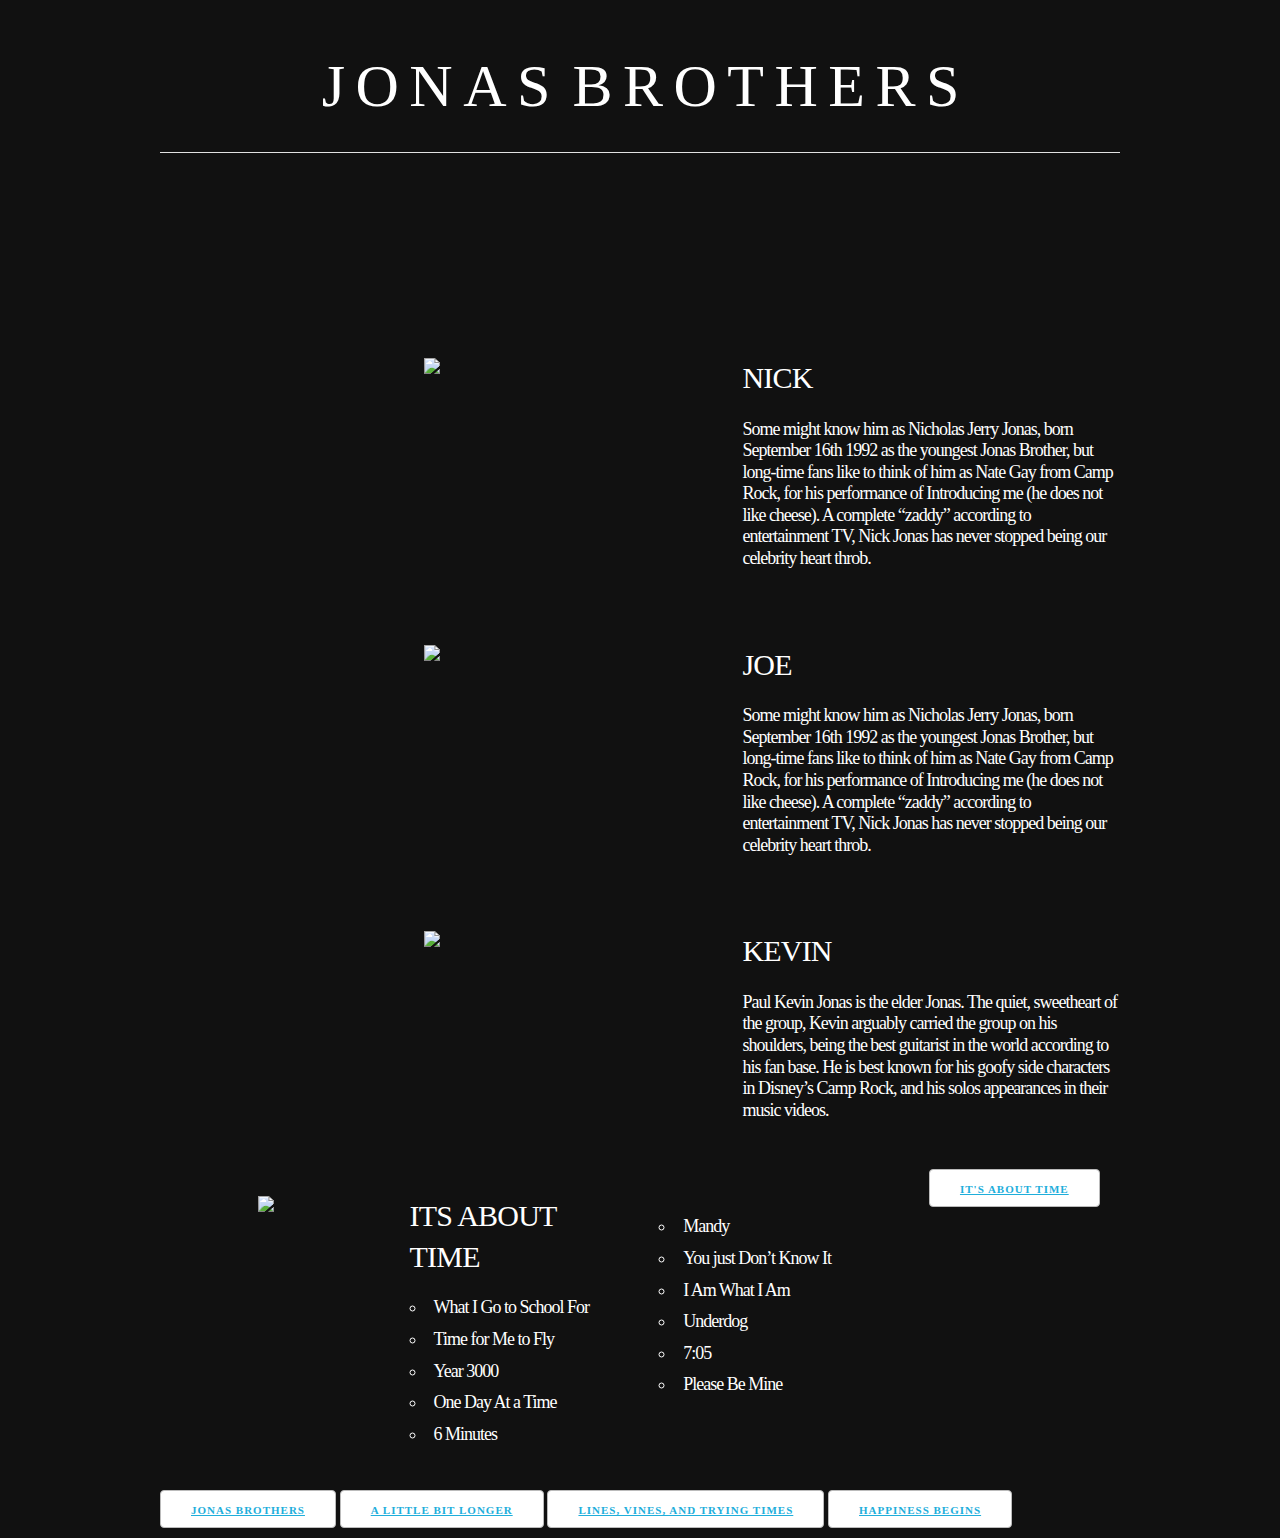
==== Taylor2.html @ 1bd1e646 "t" ====
<!DOCTYPE html>
<html lang="language-en">
<head>
    <meta charset="UTF-8">
        <title>Taylor Claflin</title>
        <link href="normalize.css" type="text/css" rel="stylesheet">
        <link href="skeleton.css" type="text/css" rel="stylesheet">
        <link href="stylesheet2.css" type="text/css" rel="stylesheet">
        <link rel="stylesheet" href="https://use.typekit.net/rsw1knb.css">
    
</head>
<style>
    
    </style>

<body> 
        <div class="container">
            <div class="rows">        
        <h1> 
            <div class="waviy">
                <span style="--i:1">J</span>
                <span style="--i:2">O</span>
                <span style="--i:3">N</span>
                <span style="--i:4">A</span>
                <span style="--i:5">S</span>
                <span style="--i:6"> </span>
                <span style="--i:7">B</span>
                <span style="--i:8">R</span>
                <span style="--i:9">O</span>
                <span style="--i:10">T</span>
                <span style="--i:11">H</span>
                <span style="--i:12">E</span>
                <span style="--i:12">R</span>
                <span style="--i:14">S</span>
               </div>
               <hr>
               <br><br>

              
<article>
               <div class="row">
          <div class="seven columns">
                    <img class="u-full-width" src="images/Introducing-me.gif"/>
                </div>
                <div class="five columns">
                    
                        <h4>NICK</h4>
                        <p>Some might know him as Nicholas Jerry Jonas, born September 16th 1992
                            as the youngest Jonas Brother, but long-time fans like to think of him as Nate Gay from Camp Rock, for his performance of 
                            Introducing me (he does not like cheese). A complete “zaddy” according to entertainment TV, Nick Jonas has never stopped
                            being our celebrity heart throb.</p>                    
                </div>
        </div>
</article>

<article id="two">
    <div class="row">
<div class="seven columns">
         <img class="u-full-width" src="images/SIngle-Ladies.gif"/>
     </div>
     <div class="five columns">
         
             <h4>JOE</h4>
             <p>Some might know him as Nicholas Jerry Jonas, born September 16th 1992
                 as the youngest Jonas Brother, but long-time fans like to think of him as Nate Gay from Camp Rock, for his performance of 
                 Introducing me (he does not like cheese). A complete “zaddy” according to entertainment TV, Nick Jonas has never stopped
                 being our celebrity heart throb.</p>                    
     </div>
</div>
</article>

<article id="two">
    <div class="row">
<div class="seven columns">
         <img class="u-full-width" src="images/Paranoid.gif"/>
     </div>
     <div class="five columns">
         
             <h4>KEVIN</h4>
             <p>Paul Kevin Jonas is the elder Jonas. The quiet, sweetheart of the group, Kevin arguably carried the group on his shoulders, being the best guitarist in the world according to his fan base. He is best known for his goofy side characters in Disney’s Camp Rock, and his solos appearances in their music videos.</p>                    
     </div>
</div>
</article>

<article">
    <div class="row">
<div class="three columns">
         <img class="u-full-width" src="images/Album Covers-10.png"/>
     </div>
     <div class="three columns">
         
             <h4>ITS ABOUT TIME</h4>
           <ul>
                <li>What I Go to School For </li>
                <li>Time for Me to Fly</li>
                <li>Year 3000</li>
                <li>One Day At a Time</li>
                <li>6 Minutes</li> </ol>
           </ul>
             </div>
            
            <div class ="three columns">
                <h4>  </h4>
            <ul>
                <li>Mandy</li>
                <li>You just Don’t Know It</li>
                <li>I Am What I Am</li>
                <li>Underdog</li>
                <li>7:05</li>
                <li>Please Be Mine</li>  
            </ul>                 
     </div>
     <div class="three columns">    

            <button class="button-sumbit"> <a href="https://open.spotify.com/album/3tnBL4yVKSTaUtjeypEwCe?si=6rwbmS0BReOt3xxQM5sR6A">IT'S ABOUT TIME</a></button>                 
</div>
</div>

</div>
</article>

<footer>
    <div class="row">
        
    <button class="button-sumbit"> <a href="https://open.spotify.com/album/4myOCm6FzD9TMdK7Q0Nzx0?si=NFWrlxBmTKCaUQRG7XCTmw">JONAS BROTHERS</a></button>
    <button class="button-sumbit"> <a href="https://open.spotify.com/album/4jcRw4qVurxoZcfIYPKDpz?si=8iBKVml-QLuO2JmKtrXwsQ">A LITTLE BIT LONGER</a></button>
    <button class="button-sumbit"> <a href="https://open.spotify.com/album/32m8Yjd3jjG3Dbf7YKTfLn?si=tbUdkhJGRmusXgxDEBuc5w">LINES, VINES, AND TRYING TIMES</a></button>
    <button class="button-sumbit"> <a href="https://open.spotify.com/album/1Uf67JAtkVWfdydzFFqNF2?si=ktKcXiI3RreAzj_uJLeCvQ">HAPPINESS BEGINS</a></button>
    </div>
    </div>
</footer>
  </body>
---- skeleton.css ----
/*
* Skeleton V2.0.4
* Copyright 2014, Dave Gamache
* www.getskeleton.com
* Free to use under the MIT license.
* http://www.opensource.org/licenses/mit-license.php
* 12/29/2014
*/


/* Table of contents
––––––––––––––––––––––––––––––––––––––––––––––––––
- Grid
- Base Styles
- Typography
- Links
- Buttons
- Forms
- Lists
- Code
- Tables
- Spacing
- Utilities
- Clearing
- Media Queries
*/


/* Grid
–––––––––––––––––––––––––––––––––––––––––––––––––– */
.container {
  position: relative;
  width: 100%;
  max-width: 960px;
  margin: 0 auto;
  padding: 0 20px;
  box-sizing: border-box; }
.column,
.columns {
  width: 100%;
  float: left;
  box-sizing: border-box; }

/* For devices larger than 400px */
@media (min-width: 400px) {
  .container {
    width: 85%;
    padding: 0; }
}

/* For devices larger than 550px */
@media (min-width: 550px) {
  .container {
    width: 80%; }
  .column,
  .columns {
    margin-left: 4%; }
  .column:first-child,
  .columns:first-child {
    margin-left: 0; }

  .one.column,
  .one.columns                    { width: 4.66666666667%; }
  .two.columns                    { width: 13.3333333333%; }
  .three.columns                  { width: 22%;            }
  .four.columns                   { width: 30.6666666667%; }
  .five.columns                   { width: 39.3333333333%; }
  .six.columns                    { width: 48%;            }
  .seven.columns                  { width: 56.6666666667%; }
  .eight.columns                  { width: 65.3333333333%; }
  .nine.columns                   { width: 74.0%;          }
  .ten.columns                    { width: 82.6666666667%; }
  .eleven.columns                 { width: 91.3333333333%; }
  .twelve.columns                 { width: 100%; margin-left: 0; }

  .one-third.column               { width: 30.6666666667%; }
  .two-thirds.column              { width: 65.3333333333%; }

  .one-half.column                { width: 48%; }

  /* Offsets */
  .offset-by-one.column,
  .offset-by-one.columns          { margin-left: 8.66666666667%; }
  .offset-by-two.column,
  .offset-by-two.columns          { margin-left: 17.3333333333%; }
  .offset-by-three.column,
  .offset-by-three.columns        { margin-left: 26%;            }
  .offset-by-four.column,
  .offset-by-four.columns         { margin-left: 34.6666666667%; }
  .offset-by-five.column,
  .offset-by-five.columns         { margin-left: 43.3333333333%; }
  .offset-by-six.column,
  .offset-by-six.columns          { margin-left: 52%;            }
  .offset-by-seven.column,
  .offset-by-seven.columns        { margin-left: 60.6666666667%; }
  .offset-by-eight.column,
  .offset-by-eight.columns        { margin-left: 69.3333333333%; }
  .offset-by-nine.column,
  .offset-by-nine.columns         { margin-left: 78.0%;          }
  .offset-by-ten.column,
  .offset-by-ten.columns          { margin-left: 86.6666666667%; }
  .offset-by-eleven.column,
  .offset-by-eleven.columns       { margin-left: 95.3333333333%; }

  .offset-by-one-third.column,
  .offset-by-one-third.columns    { margin-left: 34.6666666667%; }
  .offset-by-two-thirds.column,
  .offset-by-two-thirds.columns   { margin-left: 69.3333333333%; }

  .offset-by-one-half.column,
  .offset-by-one-half.columns     { margin-left: 52%; }

}


/* Base Styles
–––––––––––––––––––––––––––––––––––––––––––––––––– */
/* NOTE
html is set to 62.5% so that all the REM measurements throughout Skeleton
are based on 10px sizing. So basically 1.5rem = 15px :) */
html {
  font-size: 62.5%; }
body {
  font-size: 1.5em; /* currently ems cause chrome bug misinterpreting rems on body element */
  line-height: 1.6;
  font-weight: 400;
  font-family: 'Gill Sans', 'Gill Sans MT', Calibri, 'Trebuchet MS', sans-serif;
  color: #222; }


/* Typography
–––––––––––––––––––––––––––––––––––––––––––––––––– */
h1, h2, h3, h4, h5, h6 {
  margin-top: 0;
  margin-bottom: 2rem;
  font-weight: 300; }
h1 { font-size: 4.0rem; line-height: 1.2;  letter-spacing: -.1rem;}
h2 { font-size: 3.6rem; line-height: 1.25; letter-spacing: -.1rem; }
h3 { font-size: 3.0rem; line-height: 1.3;  letter-spacing: -.1rem; }
h4 { font-size: 2.4rem; line-height: 1.35; letter-spacing: -.08rem; }
h5 { font-size: 1.8rem; line-height: 1.5;  letter-spacing: -.05rem; }
h6 { font-size: 1.5rem; line-height: 1.6;  letter-spacing: 0; }

/* Larger than phablet */
@media (min-width: 550px) {
  h1 { font-size: 5.0rem; }
  h2 { font-size: 4.2rem; }
  h3 { font-size: 3.6rem; }
  h4 { font-size: 3.0rem; }
  h5 { font-size: 2.4rem; }
  h6 { font-size: 1.5rem; }
}

p {
  margin-top: 0; }


/* Links
–––––––––––––––––––––––––––––––––––––––––––––––––– */
a {
  color: #1EAEDB; }
a:hover {
  color: #0FA0CE; }


/* Buttons
–––––––––––––––––––––––––––––––––––––––––––––––––– */
.button,
button,
input[type="submit"],
input[type="reset"],
input[type="button"] {
  display: inline-block;
  height: 38px;
  padding: 0 30px;
  color: #555;
  text-align: center;
  font-size: 11px;
  font-weight: 600;
  line-height: 38px;
  letter-spacing: .1rem;
  text-transform: uppercase;
  text-decoration: none;
  white-space: nowrap;
  background-color: white;
  border-radius: 4px;
  border: 1px solid #bbb;
  cursor: pointer;
  box-sizing: border-box; }
.button:hover,
button:hover,
input[type="submit"]:hover,
input[type="reset"]:hover,
input[type="button"]:hover,
.button:focus,
button:focus,
input[type="submit"]:focus,
input[type="reset"]:focus,
input[type="button"]:focus {
  color: #333;
  border-color: #888;
  outline: 0; }
.button.button-primary,
button.button-primary,
input[type="submit"].button-primary,
input[type="reset"].button-primary,
input[type="button"].button-primary {
  color: white;
  background-color: black;
  border-color: black; }
.button.button-primary:hover,
button.button-primary:hover,
input[type="submit"].button-primary:hover,
input[type="reset"].button-primary:hover,
input[type="button"].button-primary:hover,
.button.button-primary:focus,
button.button-primary:focus,
input[type="submit"].button-primary:focus,
input[type="reset"].button-primary:focus,
input[type="button"].button-primary:focus {
  color: #FFF;
  background-color: #1EAEDB;
  border-color: #1EAEDB; }


/* Forms
–––––––––––––––––––––––––––––––––––––––––––––––––– */
input[type="email"],
input[type="number"],
input[type="search"],
input[type="text"],
input[type="tel"],
input[type="url"],
input[type="password"],
textarea,
select {
  height: 38px;
  padding: 6px 10px; /* The 6px vertically centers text on FF, ignored by Webkit */
  background-color: #fff;
  border: 1px solid #D1D1D1;
  border-radius: 4px;
  box-shadow: none;
  box-sizing: border-box; }
/* Removes awkward default styles on some inputs for iOS */
input[type="email"],
input[type="number"],
input[type="search"],
input[type="text"],
input[type="tel"],
input[type="url"],
input[type="password"],
textarea {
  -webkit-appearance: none;
     -moz-appearance: none;
          appearance: none; }
textarea {
  min-height: 65px;
  padding-top: 6px;
  padding-bottom: 6px; }
input[type="email"]:focus,
input[type="number"]:focus,
input[type="search"]:focus,
input[type="text"]:focus,
input[type="tel"]:focus,
input[type="url"]:focus,
input[type="password"]:focus,
textarea:focus,
select:focus {
  border: 1px solid #33C3F0;
  outline: 0; }
label,
legend {
  display: block;
  margin-bottom: .5rem;
  font-weight: 600; }
fieldset {
  padding: 0;
  border-width: 0; }
input[type="checkbox"],
input[type="radio"] {
  display: inline; }
label > .label-body {
  display: inline-block;
  margin-left: .5rem;
  font-weight: normal; }


/* Lists
–––––––––––––––––––––––––––––––––––––––––––––––––– */
ul {
  list-style: circle inside; }
ol {
  list-style: decimal inside; }
ol, ul {
  padding-left: 0;
  margin-top: 0; }
ul ul,
ul ol,
ol ol,
ol ul {
  margin: 1.5rem 0 1.5rem 3rem;
  font-size: 90%; }
li {
  margin-bottom: 1rem; }


/* Code
–––––––––––––––––––––––––––––––––––––––––––––––––– */
code {
  padding: .2rem .5rem;
  margin: 0 .2rem;
  font-size: 90%;
  white-space: nowrap;
  background: #F1F1F1;
  border: 1px solid #E1E1E1;
  border-radius: 4px; }
pre > code {
  display: block;
  padding: 1rem 1.5rem;
  white-space: pre; }


/* Tables
–––––––––––––––––––––––––––––––––––––––––––––––––– */
th,
td {
  padding: 12px 15px;
  text-align: left;
  border-bottom: 1px solid #E1E1E1; }
th:first-child,
td:first-child {
  padding-left: 0; }
th:last-child,
td:last-child {
  padding-right: 0; }


/* Spacing
–––––––––––––––––––––––––––––––––––––––––––––––––– */
button,
.button {
  margin-bottom: 1rem; }
input,
textarea,
select,
fieldset {
  margin-bottom: 1.5rem; }
pre,
blockquote,
dl,
figure,
table,
p,
ul,
ol,
form {
  margin-bottom: 2.5rem; }


/* Utilities
–––––––––––––––––––––––––––––––––––––––––––––––––– */
.u-full-width {
  width: 100%;
  box-sizing: border-box; }
.u-max-full-width {
  max-width: 100%;
  box-sizing: border-box; }
.u-pull-right {
  float: right; }
.u-pull-left {
  float: left; }


/* Misc
–––––––––––––––––––––––––––––––––––––––––––––––––– */
hr {
  margin-top: 3rem;
  margin-bottom: 3.5rem;
  border-width: 0;
  border-top: 1px solid #E1E1E1; }


/* Clearing
–––––––––––––––––––––––––––––––––––––––––––––––––– */

/* Self Clearing Goodness */
.container:after,
.row:after,
.u-cf {
  content: "";
  display: table;
  clear: both; }


/* Media Queries
–––––––––––––––––––––––––––––––––––––––––––––––––– */
/*
Note: The best way to structure the use of media queries is to create the queries
near the relevant code. For example, if you wanted to change the styles for buttons
on small devices, paste the mobile query code up in the buttons section and style it
there.
*/


/* Larger than mobile */
@media (min-width: 400px) {}

/* Larger than phablet (also point when grid becomes active) */
@media (min-width: 550px) {}

/* Larger than tablet */
@media (min-width: 750px) {}

/* Larger than desktop */
@media (min-width: 1000px) {}

/* Larger than Desktop HD */
@media (min-width: 1200px) {}
---- stylesheet2.css ----
body {
    background:#000;
    }

h1{
font-family: "miller-headline", serif;
font-weight: 300;
font-style: normal; 
color: white;
padding-top: 1em;
text-align: center;
}

img {
  padding-top: 50px;
  padding-bottom: 50px;
}

h4 {
  padding-top: 50px;
}

nav {
  position: fixed;
  top: 0; 
  width: 100%;
  height: 10em;
  background-color: transparent;
  z-index: 1;
}
* {
  padding: 0;
  margin: 0;
  box-sizing: border-box;
}

p {
  font-family: 'Times New Roman', Times, serif;
  font-size: 18px;
  text-align: left;
}

ul {
  font-family: 'Times New Roman', Times, serif;
  font-size: 18px;
  text-align: left;
}

.list {
  padding-top: 10em;
}

h4 {
  text-align: left; 
  
}

.two {
  padding-top: 20em;
}

.nick {
  padding-top: 20em;
}

body {
  background-color: #111;
  font-family: "miller-headline", serif;
  display: flex;
  justify-content: center;
  align-items: left;
  min-height: 100vh;
}
.waviy {
  position: relative;
}
.waviy span {
  position: relative;
  display: inline-block;
  font-size: 60px;
  color: #fff;
  text-transform: uppercase;
  animation: flip 3s infinite;
  animation-delay: calc(.2s * var(--i))
}
@keyframes flip {
  0%,80% {
    transform: rotateY(360deg) 
  }
}

.button-submit {
  justify-content: center;
}
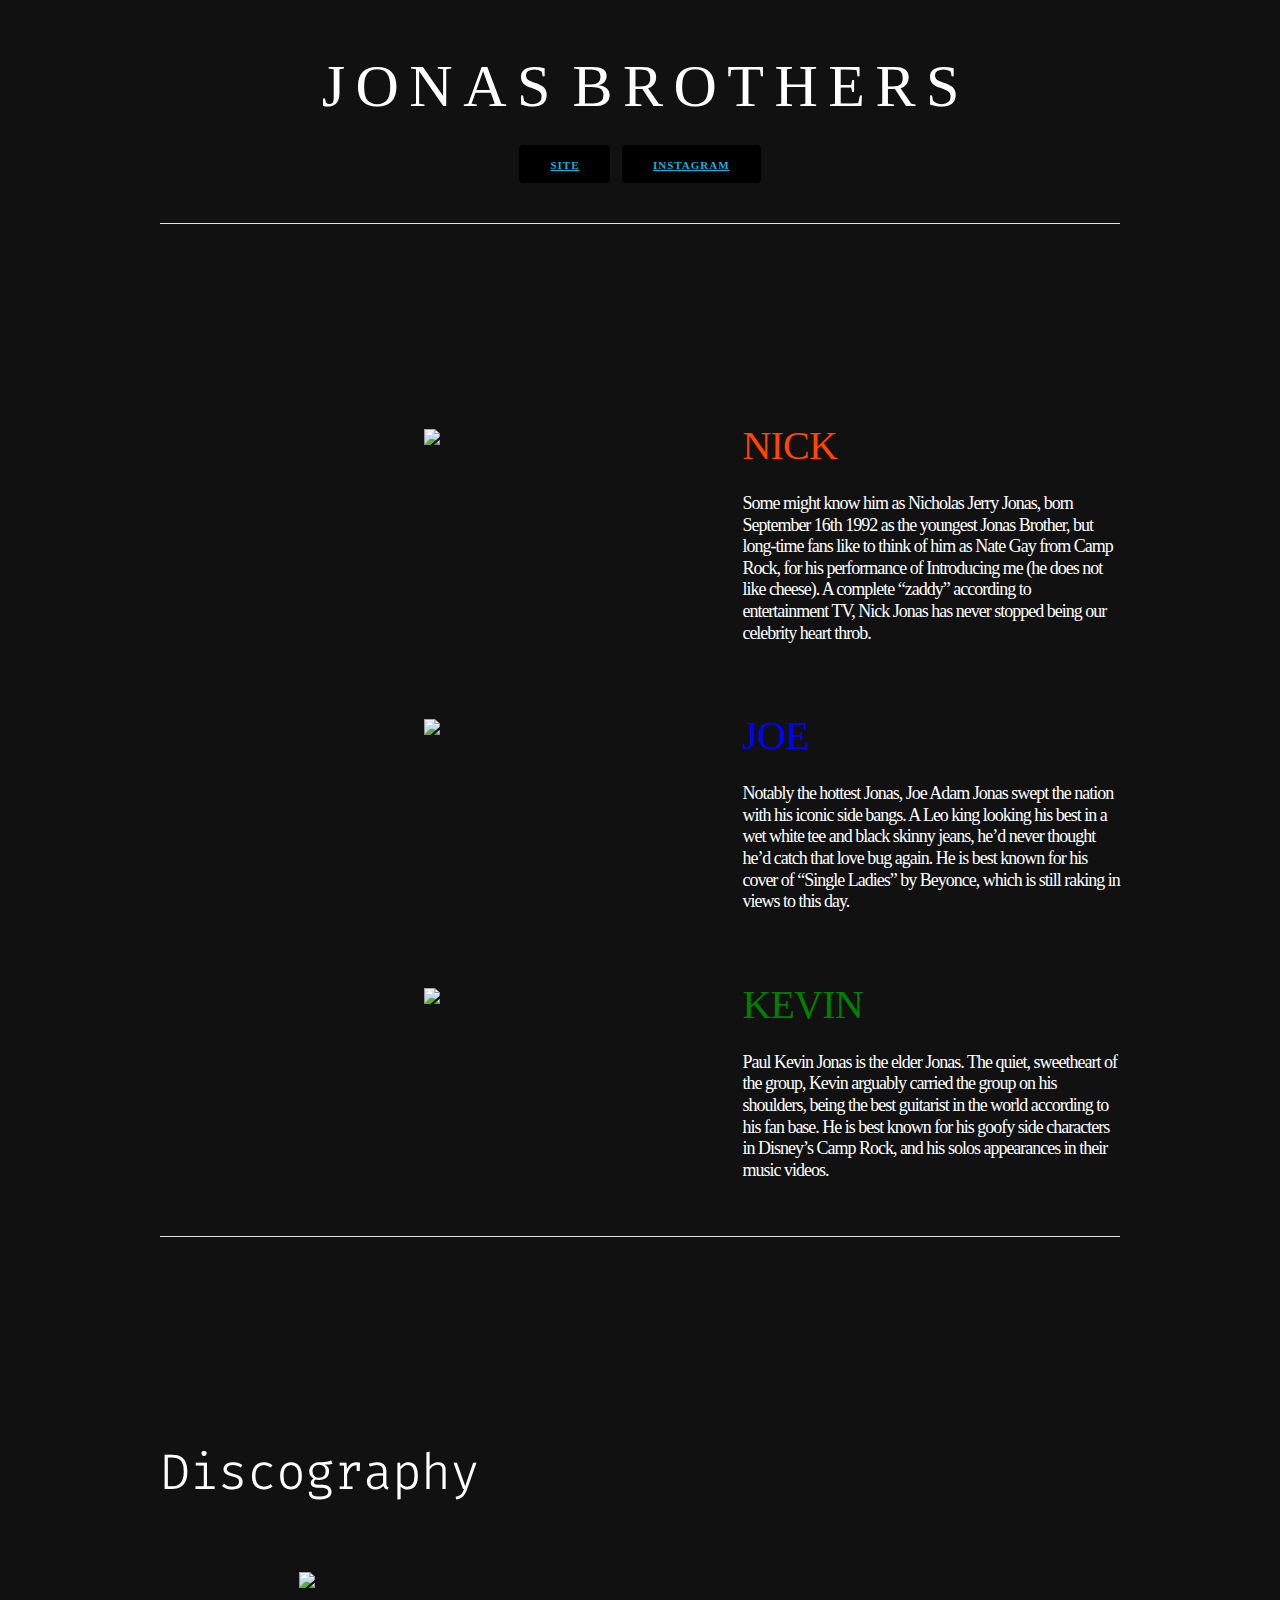
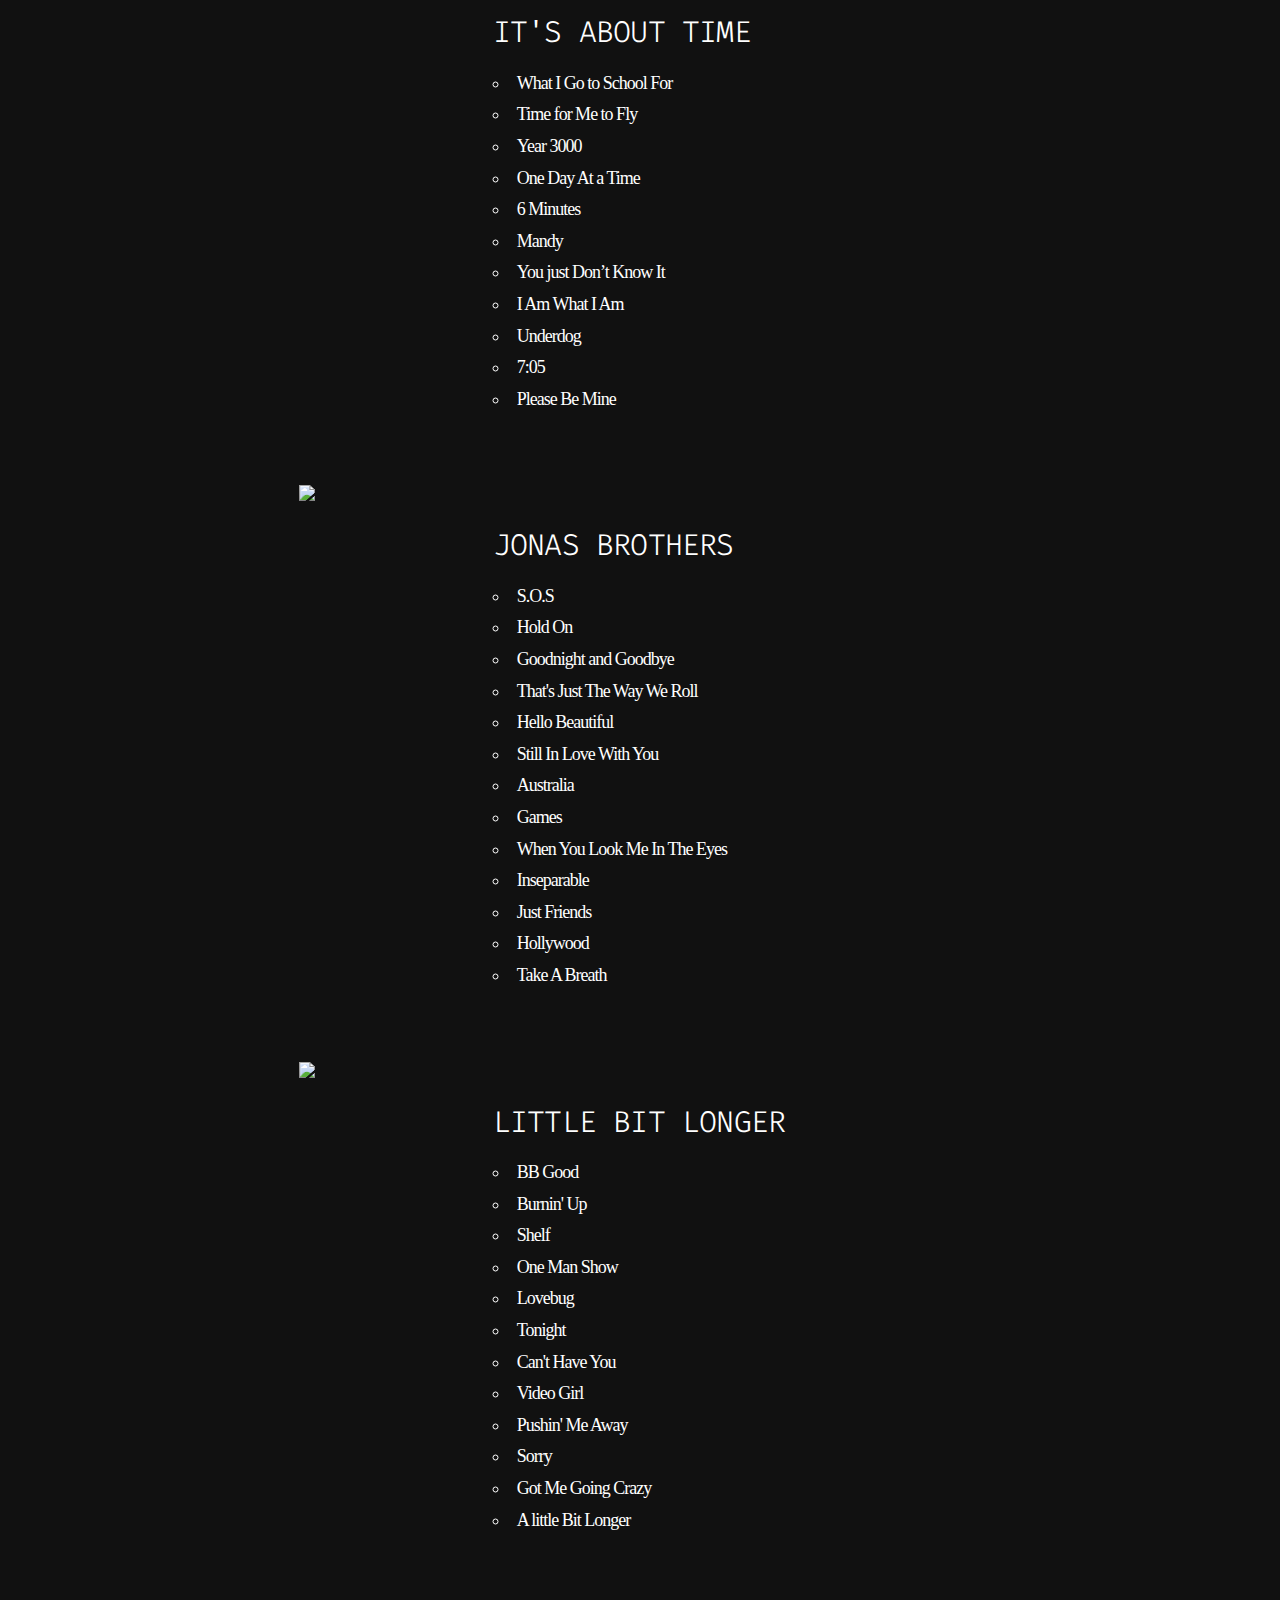
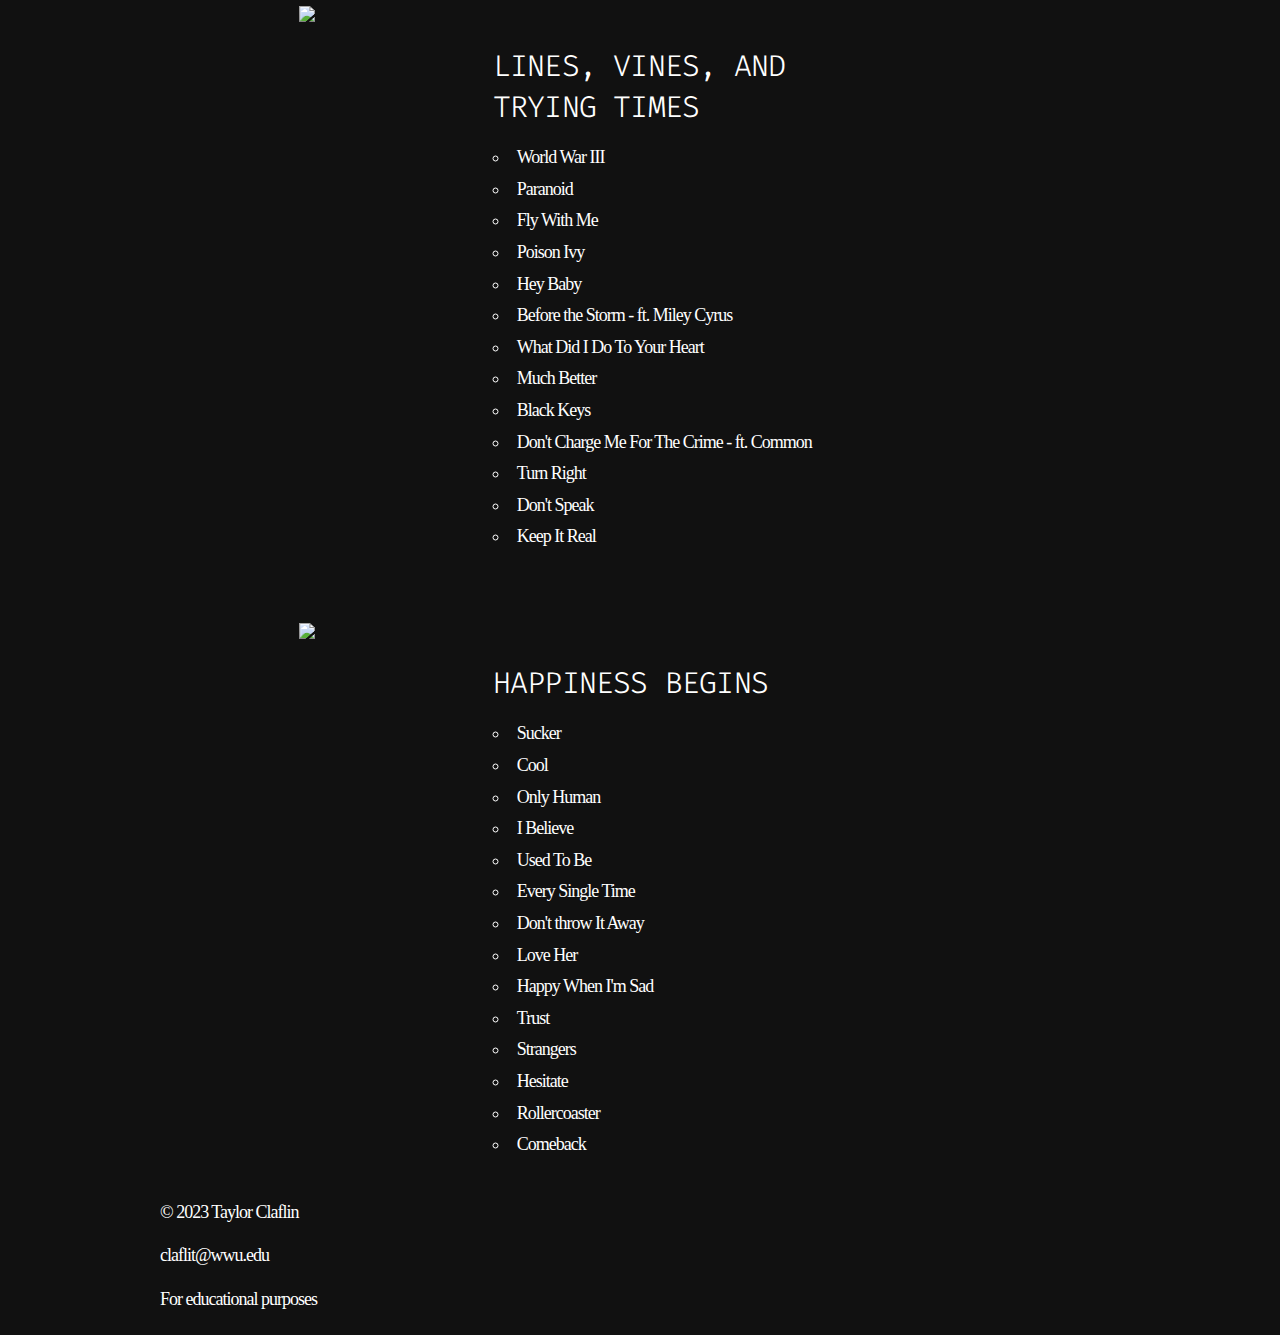
==== commit 01d3045c: "Update Taylor2.html" ====
--- a/Taylor2.html
+++ b/Taylor2.html
@@ -7,13 +7,56 @@
         <link href="skeleton.css" type="text/css" rel="stylesheet">
         <link href="stylesheet2.css" type="text/css" rel="stylesheet">
         <link rel="stylesheet" href="https://use.typekit.net/rsw1knb.css">
+        <link rel="preconnect" href="https://fonts.googleapis.com">
+        <link rel="preconnect" href="https://fonts.gstatic.com" crossorigin>
+        <link href="https://fonts.googleapis.com/css2?family=Fira+Code&family=Varela+Round&display=swap" rel="stylesheet">
+        <link rel="preconnect" href="https://fonts.googleapis.com">
+        <link rel="preconnect" href="https://fonts.gstatic.com" crossorigin>
+        <link href="https://fonts.googleapis.com/css2?family=Fira+Code&family=Varela+Round&display=swap" rel="stylesheet">
     
 </head>
 <style>
-    
+
+
+
+    #disco {
+        text-align: left;
+        font-family: 'Fira Code', monospace;
+      
+    }
+    #nick {
+        padding-top: 1em;
+        font-size: 40px;
+        color: orangered;
+    }
+
+    #joe {
+        padding-top: 1em;
+        font-size: 40px;
+        color: blue;
+    }
+
+    #kevin {
+        padding-top: 1em;
+        font-size: 40px;
+        color:green;
+    }
+
+    #linkone {
+        text-align: left;
+        font-family: 'Fira Code', monospace;
+        font-size: 20px;
+        color: white;
+        padding-top: 2em;
+    }
+
+ 
+
+
     </style>
 
 <body> 
+ 
         <div class="container">
             <div class="rows">        
         <h1> 
@@ -33,18 +76,22 @@
                 <span style="--i:12">R</span>
                 <span style="--i:14">S</span>
                </div>
+        <button class="button-primary"> <a href="http://www.https://jonasbrothers.com/">SITE</a></button>
+        <button class="button-primary"> <a href="http://www.https://instagram.com/jonasbrothers/">INSTAGRAM</a></button>
+       
                <hr>
                <br><br>
-
+          
               
 <article>
+
                <div class="row">
           <div class="seven columns">
                     <img class="u-full-width" src="images/Introducing-me.gif"/>
                 </div>
                 <div class="five columns">
                     
-                        <h4>NICK</h4>
+                        <h4 id="nick">NICK</h4>
                         <p>Some might know him as Nicholas Jerry Jonas, born September 16th 1992
                             as the youngest Jonas Brother, but long-time fans like to think of him as Nate Gay from Camp Rock, for his performance of 
                             Introducing me (he does not like cheese). A complete “zaddy” according to entertainment TV, Nick Jonas has never stopped
@@ -53,82 +100,175 @@
         </div>
 </article>
 
-<article id="two">
+<article>
     <div class="row">
-<div class="seven columns">
-         <img class="u-full-width" src="images/SIngle-Ladies.gif"/>
+        <div class="seven columns">
+            <img class="u-full-width" src="images/SIngle-Ladies.gif"/>
      </div>
      <div class="five columns">
          
-             <h4>JOE</h4>
-             <p>Some might know him as Nicholas Jerry Jonas, born September 16th 1992
-                 as the youngest Jonas Brother, but long-time fans like to think of him as Nate Gay from Camp Rock, for his performance of 
-                 Introducing me (he does not like cheese). A complete “zaddy” according to entertainment TV, Nick Jonas has never stopped
-                 being our celebrity heart throb.</p>                    
-     </div>
-</div>
-</article>
-
-<article id="two">
+             <h4 id="joe">JOE</h4>
+             <p>Notably the hottest Jonas, Joe Adam Jonas swept the nation with his iconic side bangs. A Leo king looking his best in a wet white tee and black skinny jeans, he’d never thought he’d catch that love bug again. He is best known for his cover of “Single Ladies” by Beyonce, which is still raking in views to this day.</p>                    
+     </div>
+</div>
+</article>
+
+<article>
     <div class="row">
-<div class="seven columns">
-         <img class="u-full-width" src="images/Paranoid.gif"/>
+        <div class="seven columns">
+            <img class ="u-full-width" src="images/Paranoid.gif"/>
      </div>
      <div class="five columns">
          
-             <h4>KEVIN</h4>
+             <h4 id="kevin">KEVIN</h4>
              <p>Paul Kevin Jonas is the elder Jonas. The quiet, sweetheart of the group, Kevin arguably carried the group on his shoulders, being the best guitarist in the world according to his fan base. He is best known for his goofy side characters in Disney’s Camp Rock, and his solos appearances in their music videos.</p>                    
      </div>
 </div>
 </article>
-
+<hr>
+<br><br>
 <article">
+    <h1 id="disco"> Discography</h1>
+
     <div class="row">
-<div class="three columns">
-         <img class="u-full-width" src="images/Album Covers-10.png"/>
-     </div>
-     <div class="three columns">
-         
-             <h4>ITS ABOUT TIME</h4>
+        <div class="four columns">
+            <a href="https://open.spotify.com/album/3tnBL4yVKSTaUtjeypEwCe?si=6rwbmS0BReOt3xxQM5sR6A" target="_blank"><img class="u-full-width" src="images/Album Covers-10.png"/></a>
+         </div>
+    <div class="five columns">
+        <div id="linkone">
+            <h4>IT'S ABOUT TIME</h4>
            <ul>
                 <li>What I Go to School For </li>
                 <li>Time for Me to Fly</li>
                 <li>Year 3000</li>
                 <li>One Day At a Time</li>
                 <li>6 Minutes</li> </ol>
-           </ul>
-             </div>
-            
-            <div class ="three columns">
-                <h4>  </h4>
-            <ul>
                 <li>Mandy</li>
                 <li>You just Don’t Know It</li>
                 <li>I Am What I Am</li>
                 <li>Underdog</li>
                 <li>7:05</li>
                 <li>Please Be Mine</li>  
-            </ul>                 
-     </div>
-     <div class="three columns">    
-
-            <button class="button-sumbit"> <a href="https://open.spotify.com/album/3tnBL4yVKSTaUtjeypEwCe?si=6rwbmS0BReOt3xxQM5sR6A">IT'S ABOUT TIME</a></button>                 
-</div>
-</div>
-
-</div>
-</article>
-
+           </ul>
+    </div>          
+</div>
+
+
+
+<div class="row">
+    <div class="four columns">
+        <a href="https://open.spotify.com/album/4myOCm6FzD9TMdK7Q0Nzx0?si=NFWrlxBmTKCaUQRG7XCTmw" target="_blank"><img class="u-full-width" src="images/Album Covers-11.png"/></a>
+     </div>
+<div class="five columns">
+    <div id="linkone">
+        <h4>JONAS BROTHERS</h4>
+    </div>
+           <ul>
+                <li>S.O.S </li>
+                <li>Hold On</li>
+                <li>Goodnight and Goodbye</li>
+                <li>That's Just The Way We Roll</li>
+                <li>Hello Beautiful</li> </ol>
+                <li>Still In Love With You</li>
+                <li>Australia</li>
+                <li>Games</li>
+                <li>When You Look Me In The Eyes</li>
+                <li>Inseparable</li>
+                <li>Just Friends</li>  
+                <li>Hollywood</li>
+                <li>Take A Breath</li>
+           </ul>
+    </div>          
+</div>
+
+<div class="row">
+    <div class="four columns">
+        <a href="https://open.spotify.com/album/4jcRw4qVurxoZcfIYPKDpz?si=8iBKVml-QLuO2JmKtrXwsQ" target="_blank"><img class="u-full-width" src="images/Album Covers-12.png"/></a>
+     </div>
+<div class="five columns">
+    <div id="linkone">
+        <h4>LITTLE BIT LONGER</h4>
+    </div>
+           <ul>
+                <li>BB Good </li>
+                <li>Burnin' Up</li>
+                <li>Shelf</li>
+                <li>One Man Show</li>
+                <li>Lovebug</li> </ol>
+                <li>Tonight</li>
+                <li>Can't Have You</li>
+                <li>Video Girl</li>
+                <li>Pushin' Me Away</li>
+                <li>Sorry</li>
+                <li>Got Me Going Crazy</li>  
+                <li>A little Bit Longer</li>
+           </ul>
+    </div>          
+</div>
+
+
+<div class="row">
+    <div class="four columns">
+        <a href="https://open.spotify.com/album/32m8Yjd3jjG3Dbf7YKTfLn?si=tbUdkhJGRmusXgxDEBuc5w" target="_blank"><img class="u-full-width" src="images/Album Covers-13.png"/></a>
+     </div>
+<div class="five columns">
+    <div id="linkone">
+        <h4> LINES, VINES, AND TRYING TIMES</h4>
+    </div>
+       <ul>
+            <li>World War III </li>
+            <li>Paranoid</li>
+            <li>Fly With Me</li>
+            <li>Poison Ivy</li>
+            <li>Hey Baby</li> </ol>
+            <li>Before the Storm - ft. Miley Cyrus</li>
+            <li>What Did I Do To Your Heart</li>
+            <li>Much Better</li>
+            <li>Black Keys</li>
+            <li>Don't Charge Me For The Crime - ft. Common</li>
+            <li>Turn Right</li>  
+            <li>Don't Speak</li>
+            <li>Keep It Real</li>
+       </ul>
+</div>          
+</div>
+
+<div class="row">
+    <div class="four columns">
+        <a href="https://open.spotify.com/album/1Uf67JAtkVWfdydzFFqNF2?si=ktKcXiI3RreAzj_uJLeCvQ" target="_blank"><img class="u-full-width" src="images/Album Covers-14.png"/></a>
+     </div>
+<div class="five columns">
+    <div id="linkone">
+        <h4> HAPPINESS BEGINS</h4>
+    </div>
+       <ul>
+            <li>Sucker</li>
+            <li>Cool</li>
+            <li>Only Human</li>
+            <li>I Believe</li>
+            <li>Used To Be</li> </ol>
+            <li>Every Single Time</li>
+            <li>Don't throw It Away</li>
+            <li>Love Her</li>
+            <li>Happy When I'm Sad</li>
+            <li>Trust</li>
+            <li>Strangers</li>  
+            <li>Hesitate</li>
+            <li>Rollercoaster</li>
+            <li>Comeback</li>
+       </ul>
+</div>          
+</div>
+
+</div>
+</article>
 <footer>
-    <div class="row">
-        
-    <button class="button-sumbit"> <a href="https://open.spotify.com/album/4myOCm6FzD9TMdK7Q0Nzx0?si=NFWrlxBmTKCaUQRG7XCTmw">JONAS BROTHERS</a></button>
-    <button class="button-sumbit"> <a href="https://open.spotify.com/album/4jcRw4qVurxoZcfIYPKDpz?si=8iBKVml-QLuO2JmKtrXwsQ">A LITTLE BIT LONGER</a></button>
-    <button class="button-sumbit"> <a href="https://open.spotify.com/album/32m8Yjd3jjG3Dbf7YKTfLn?si=tbUdkhJGRmusXgxDEBuc5w">LINES, VINES, AND TRYING TIMES</a></button>
-    <button class="button-sumbit"> <a href="https://open.spotify.com/album/1Uf67JAtkVWfdydzFFqNF2?si=ktKcXiI3RreAzj_uJLeCvQ">HAPPINESS BEGINS</a></button>
-    </div>
-    </div>
+    <p> <br>© 2023 Taylor Claflin</br>
+        <br>claflit@wwu.edu</br>
+        <br>For educational purposes</br>
+    </p>
 </footer>
+
   </body>
 
   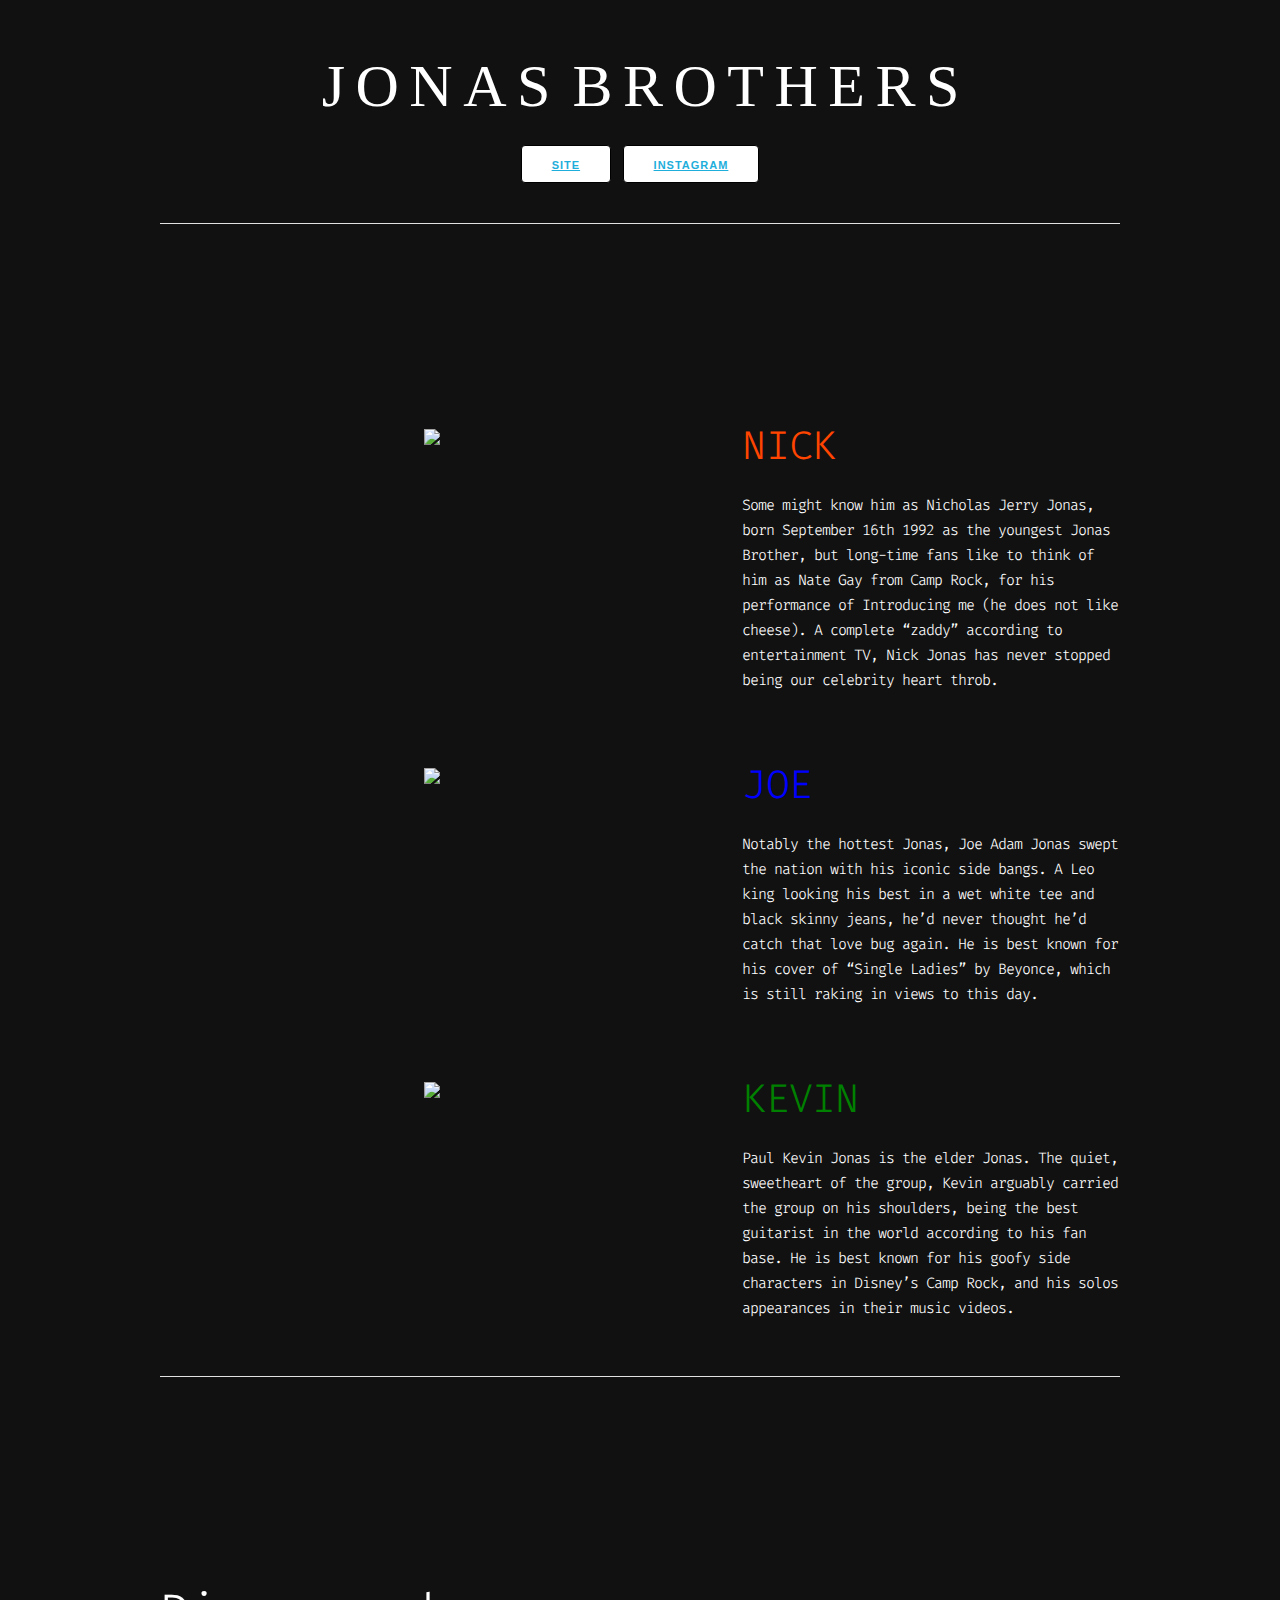
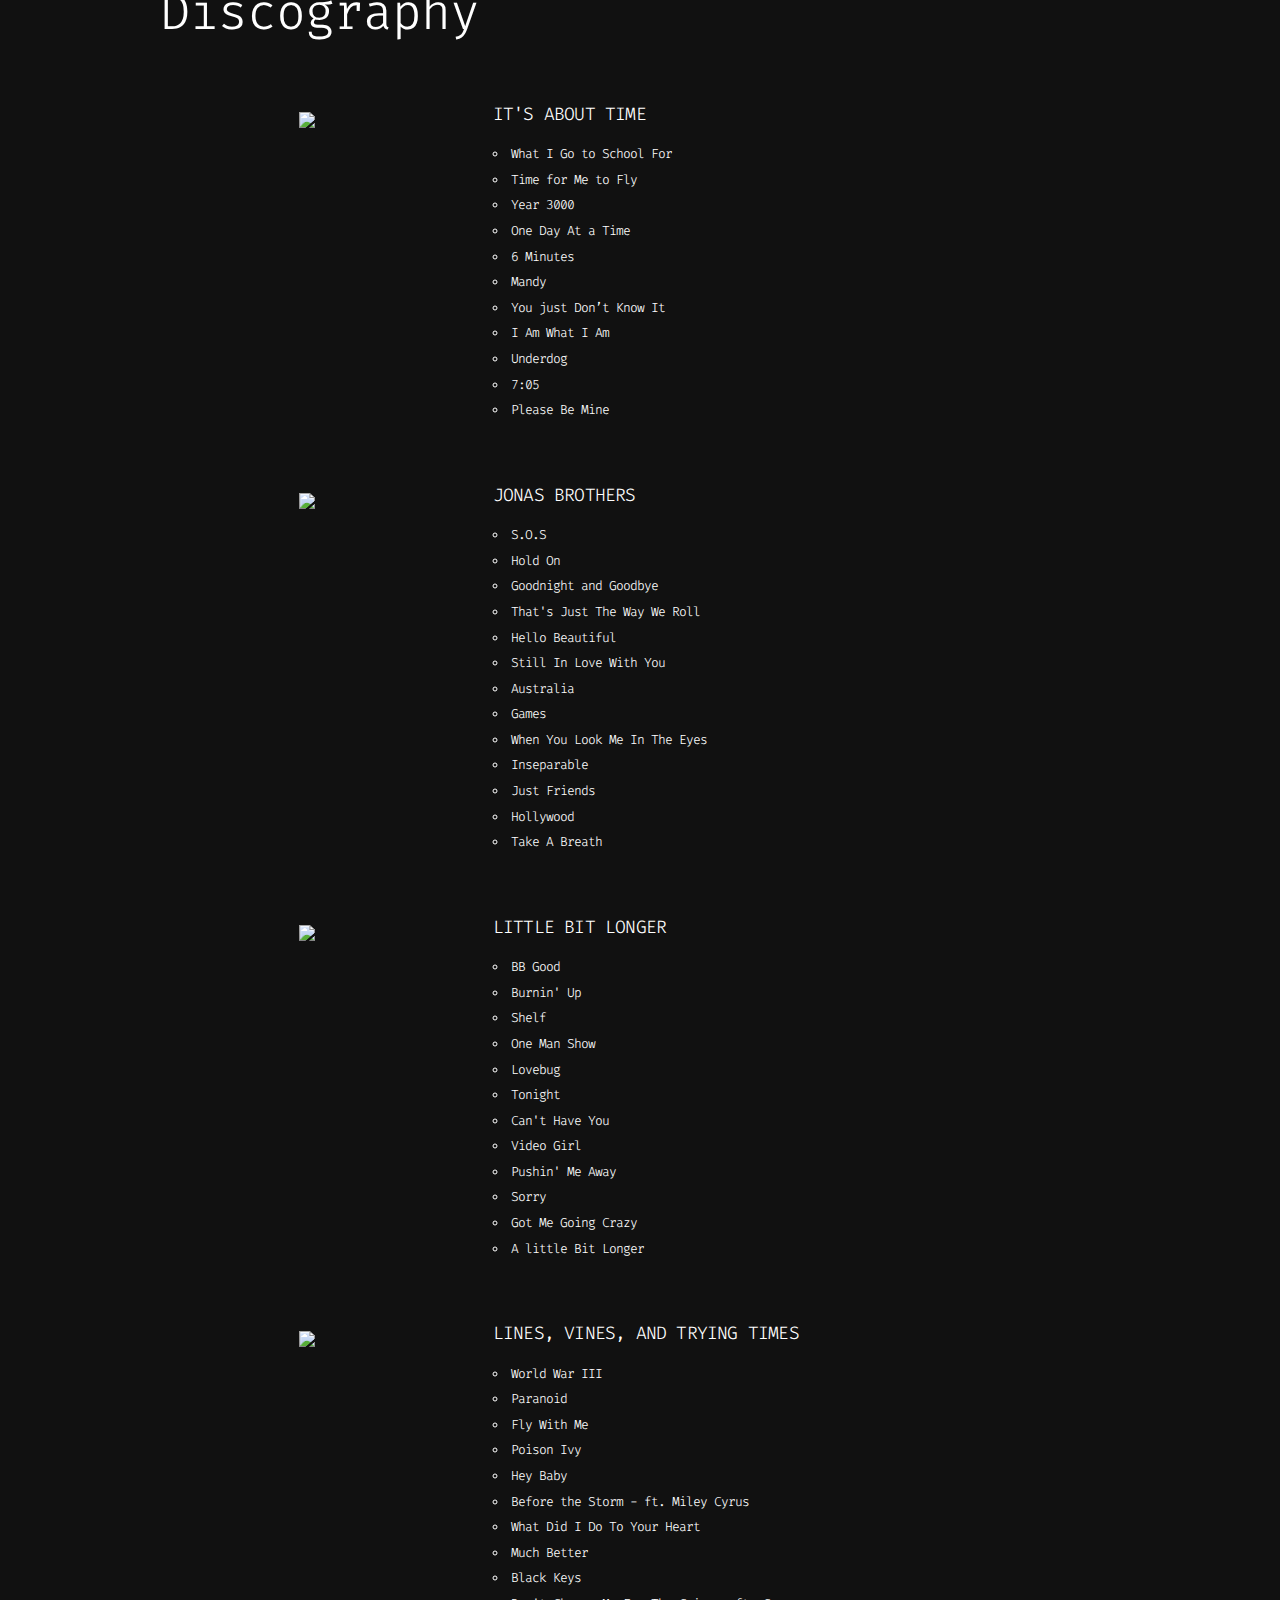
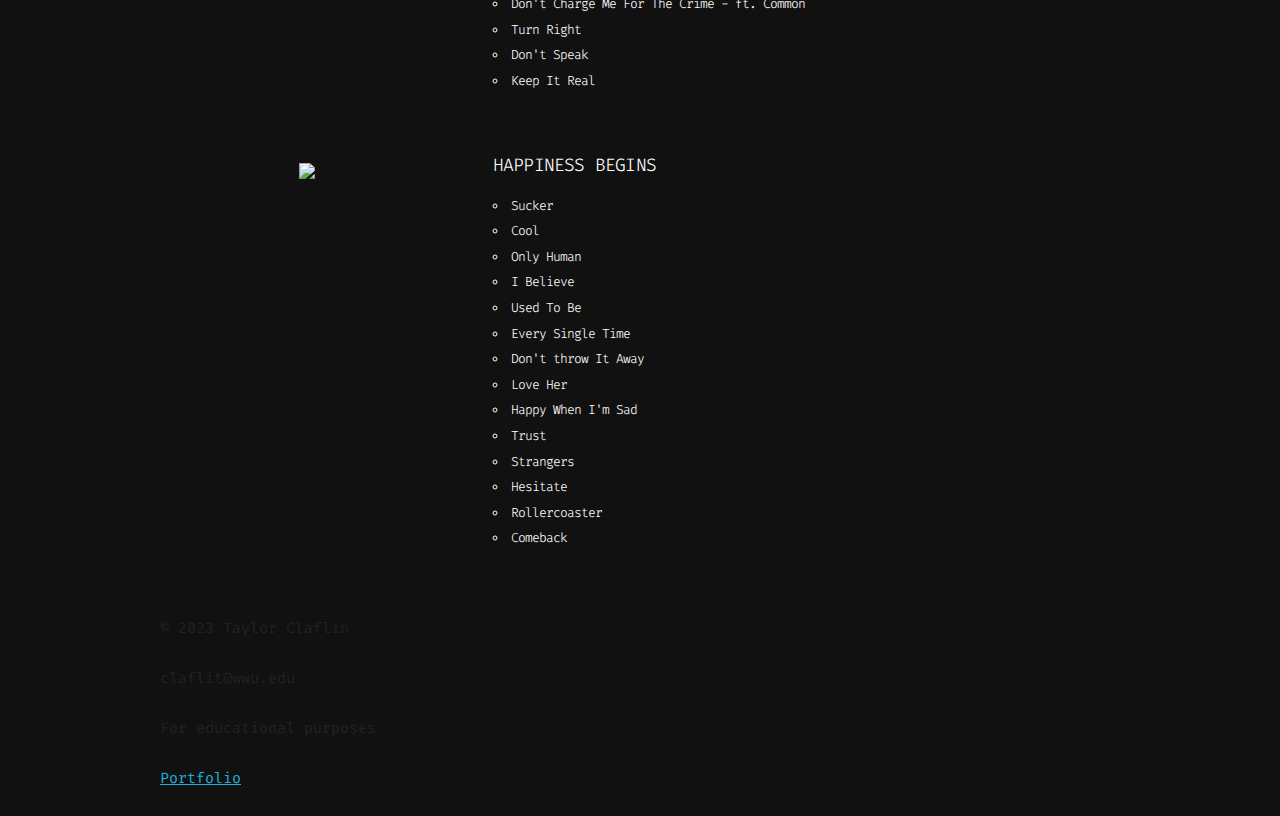
==== commit 9172dfac: "Update Taylor2.html" ====
--- a/Taylor2.html
+++ b/Taylor2.html
@@ -87,7 +87,7 @@
 
                <div class="row">
           <div class="seven columns">
-                    <img class="u-full-width" src="images/Introducing-me.gif"/>
+                    <img class="u-full-width border" src="images/Introducing-me.gif"/>
                 </div>
                 <div class="five columns">
                     
@@ -103,7 +103,7 @@
 <article>
     <div class="row">
         <div class="seven columns">
-            <img class="u-full-width" src="images/SIngle-Ladies.gif"/>
+            <img class="u-full-width border" src="images/SIngle-Ladies.gif"/>
      </div>
      <div class="five columns">
          
@@ -116,7 +116,7 @@
 <article>
     <div class="row">
         <div class="seven columns">
-            <img class ="u-full-width" src="images/Paranoid.gif"/>
+            <img class ="u-full-width border" src="images/Paranoid.gif"/>
      </div>
      <div class="five columns">
          
@@ -127,12 +127,12 @@
 </article>
 <hr>
 <br><br>
-<article">
+<article>
     <h1 id="disco"> Discography</h1>
 
     <div class="row">
         <div class="four columns">
-            <a href="https://open.spotify.com/album/3tnBL4yVKSTaUtjeypEwCe?si=6rwbmS0BReOt3xxQM5sR6A" target="_blank"><img class="u-full-width" src="images/Album Covers-10.png"/></a>
+            <a href="https://open.spotify.com/album/3tnBL4yVKSTaUtjeypEwCe?si=6rwbmS0BReOt3xxQM5sR6A" target="_blank"><img class="u-full-width zoom" src="images/Album Covers-10.png"/></a>
          </div>
     <div class="five columns">
         <div id="linkone">
@@ -152,12 +152,13 @@
            </ul>
     </div>          
 </div>
-
-
-
-<div class="row">
-    <div class="four columns">
-        <a href="https://open.spotify.com/album/4myOCm6FzD9TMdK7Q0Nzx0?si=NFWrlxBmTKCaUQRG7XCTmw" target="_blank"><img class="u-full-width" src="images/Album Covers-11.png"/></a>
+</div>
+
+
+
+<div class="row">
+    <div class="four columns">
+        <a href="https://open.spotify.com/album/4myOCm6FzD9TMdK7Q0Nzx0?si=NFWrlxBmTKCaUQRG7XCTmw" target="_blank"><img class="u-full-width zoom"  src="images/Album Covers-11.png"/></a>
      </div>
 <div class="five columns">
     <div id="linkone">
@@ -183,7 +184,7 @@
 
 <div class="row">
     <div class="four columns">
-        <a href="https://open.spotify.com/album/4jcRw4qVurxoZcfIYPKDpz?si=8iBKVml-QLuO2JmKtrXwsQ" target="_blank"><img class="u-full-width" src="images/Album Covers-12.png"/></a>
+        <a href="https://open.spotify.com/album/4jcRw4qVurxoZcfIYPKDpz?si=8iBKVml-QLuO2JmKtrXwsQ" target="_blank"><img class="u-full-width zoom" src="images/Album Covers-12.png"/></a>
      </div>
 <div class="five columns">
     <div id="linkone">
@@ -209,7 +210,7 @@
 
 <div class="row">
     <div class="four columns">
-        <a href="https://open.spotify.com/album/32m8Yjd3jjG3Dbf7YKTfLn?si=tbUdkhJGRmusXgxDEBuc5w" target="_blank"><img class="u-full-width" src="images/Album Covers-13.png"/></a>
+        <a href="https://open.spotify.com/album/32m8Yjd3jjG3Dbf7YKTfLn?si=tbUdkhJGRmusXgxDEBuc5w" target="_blank"><img class="u-full-width zoom" src="images/Album Covers-13.png"/></a>
      </div>
 <div class="five columns">
     <div id="linkone">
@@ -235,7 +236,7 @@
 
 <div class="row">
     <div class="four columns">
-        <a href="https://open.spotify.com/album/1Uf67JAtkVWfdydzFFqNF2?si=ktKcXiI3RreAzj_uJLeCvQ" target="_blank"><img class="u-full-width" src="images/Album Covers-14.png"/></a>
+        <a href="https://open.spotify.com/album/1Uf67JAtkVWfdydzFFqNF2?si=ktKcXiI3RreAzj_uJLeCvQ" target="_blank"><img class="u-full-width zoom" src="images/Album Covers-14.png"/></a>
      </div>
 <div class="five columns">
     <div id="linkone">
@@ -262,10 +263,12 @@
 
 </div>
 </article>
+
 <footer>
     <p> <br>© 2023 Taylor Claflin</br>
         <br>claflit@wwu.edu</br>
         <br>For educational purposes</br>
+        <br> <a href="http://www.taylorclaflin.com"> Portfolio</a> </br>
     </p>
 </footer>
 
--- a/stylesheet2.css
+++ b/stylesheet2.css
@@ -14,11 +14,18 @@
 img {
   padding-top: 50px;
   padding-bottom: 50px;
+  align-self: flex-end;
 }
 
 h4 {
-  padding-top: 50px;
+  font-size: 20px;
+  font-family: 'Fira Code', monospace;
 }
+
+.disco {
+  text-align: left;
+}
+
 
 nav {
   position: fixed;
@@ -35,33 +42,28 @@
 }
 
 p {
-  font-family: 'Times New Roman', Times, serif;
-  font-size: 18px;
+  font-family: 'Fira Code', monospace;
+  line-height: 25px;
+  font-size: 15px;
   text-align: left;
+  font-kerning: inherit;
 }
 
 ul {
-  font-family: 'Times New Roman', Times, serif;
-  font-size: 18px;
+  font-family: 'Fira Code', monospace;
+  font-size: 13px;
   text-align: left;
 }
 
 .list {
-  padding-top: 10em;
+  padding-top: 5em;
 }
 
 h4 {
   text-align: left; 
-  
+  font-size: 18px;
 }
 
-.two {
-  padding-top: 20em;
-}
-
-.nick {
-  padding-top: 20em;
-}
 
 body {
   background-color: #111;
@@ -89,6 +91,42 @@
   }
 }
 
-.button-submit {
-  justify-content: center;
-}+
+
+
+
+.button.button-primary,
+button.button-primary,
+input[type="submit"].button-primary,
+input[type="reset"].button-primary,
+input[type="button"].button-primary {
+  font-family: 'Gill Sans', 'Gill Sans MT', Calibri, 'Trebuchet MS', sans-serif;
+  color: white;
+  background-color: white;
+  border-color: none; }
+.button.button-primary:hover,
+button.button-primary:hover,
+input[type="submit"].button-primary:hover,
+input[type="reset"].button-primary:hover,
+input[type="button"].button-primary:hover,
+.button.button-primary:focus,
+button.button-primary:focus,
+input[type="submit"].button-primary:focus,
+input[type="reset"].button-primary:focus,
+input[type="button"].button-primary:focus {
+  font-family: 'Gill Sans', 'Gill Sans MT', Calibri, 'Trebuchet MS', sans-serif;
+  color: #FFF;
+  background-color: black;
+  border-color: black; 
+  .glow-button:hover 
+    color: rgba(255, 255, 255, 1);
+    box-shadow: 0px 5px 1px rgba(255, 255, 255, .4);
+  }
+
+  img {
+    transition: transform 0.3s ease;
+  }
+  
+  img:hover {
+    transform: scale(1.2);
+  }
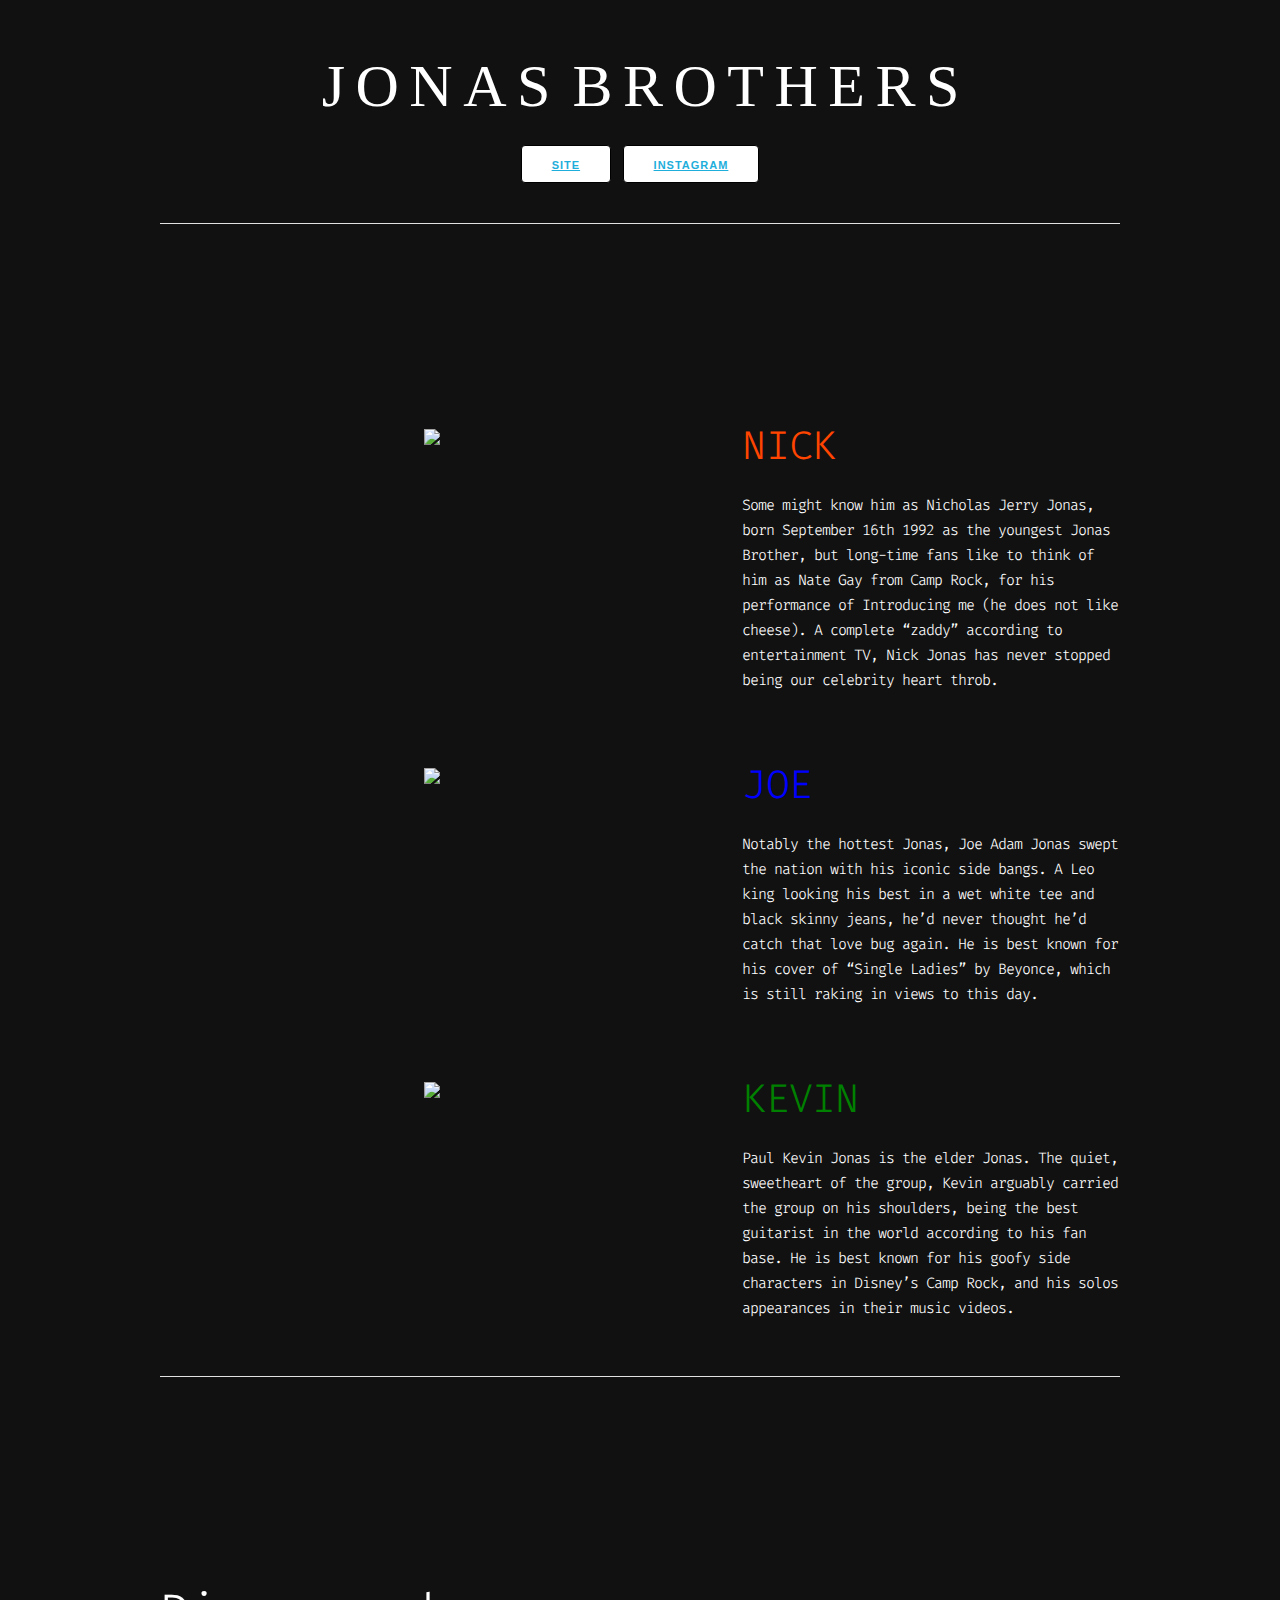
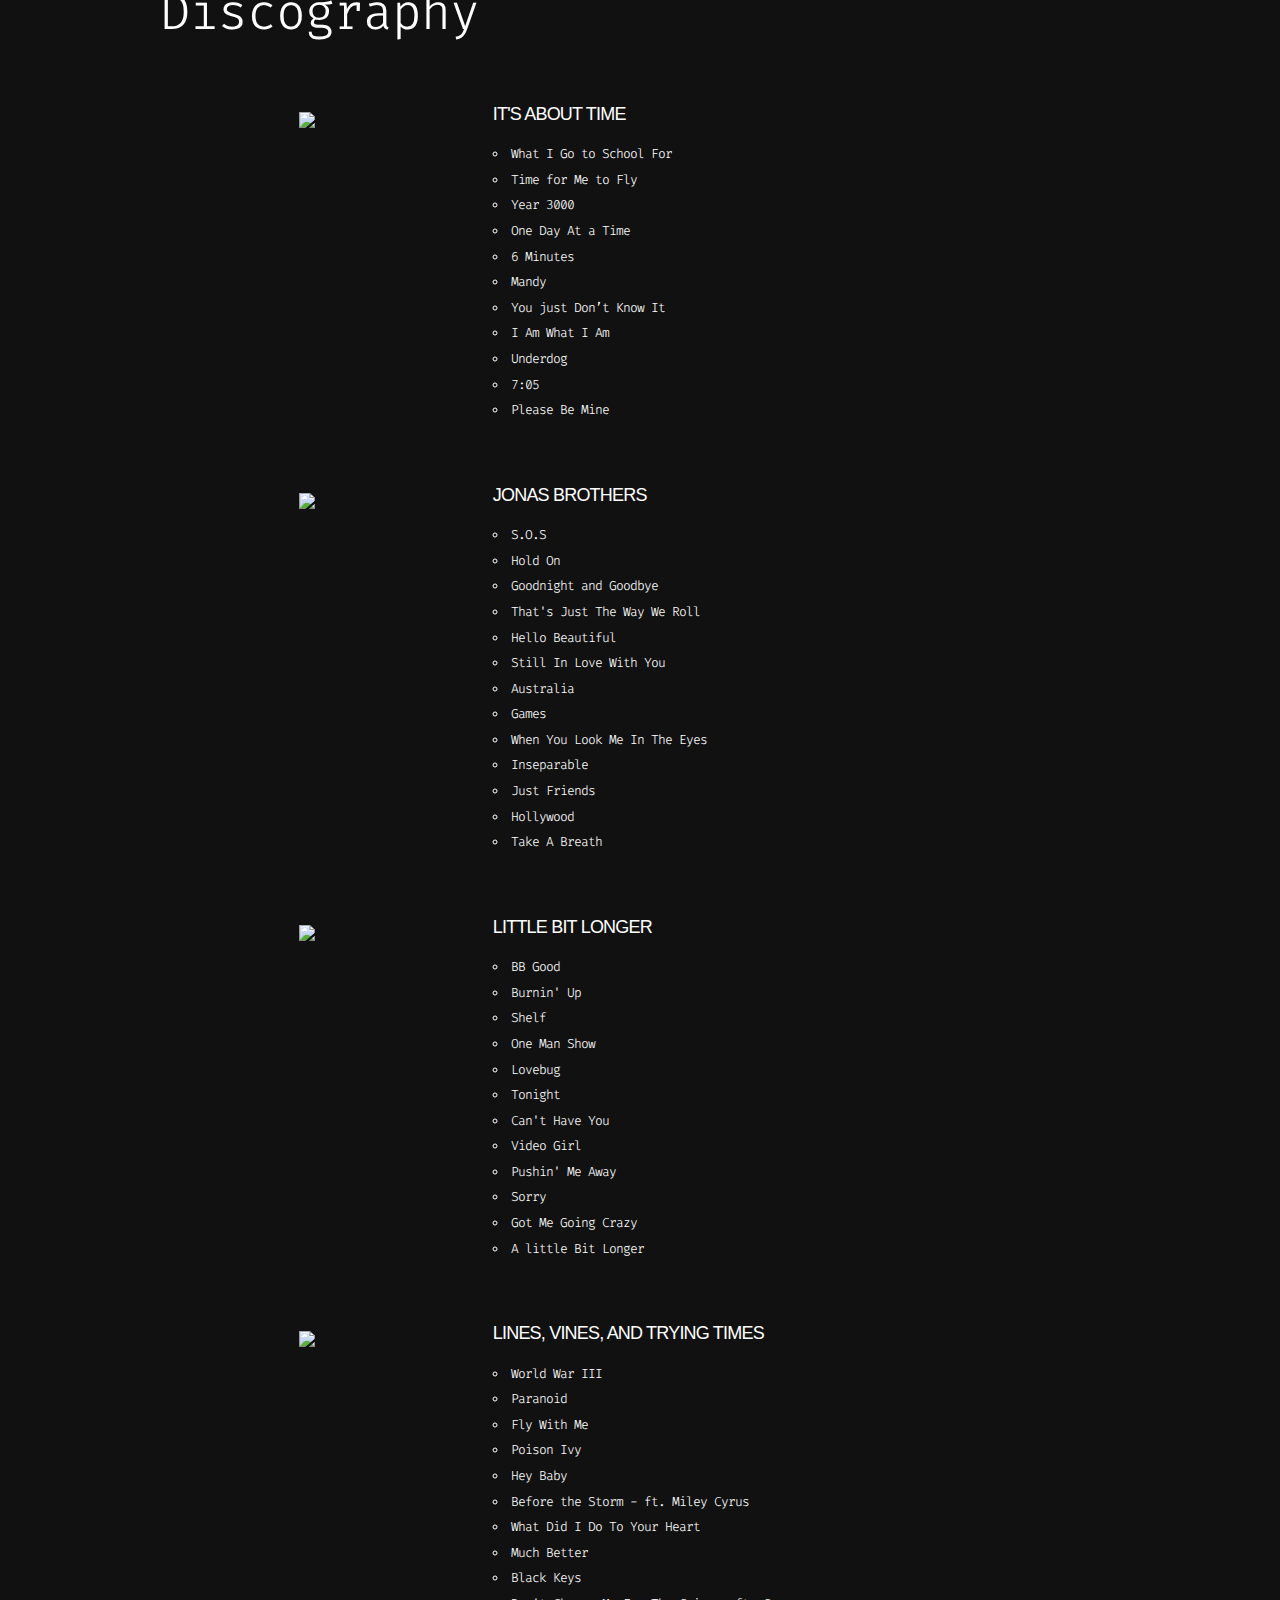
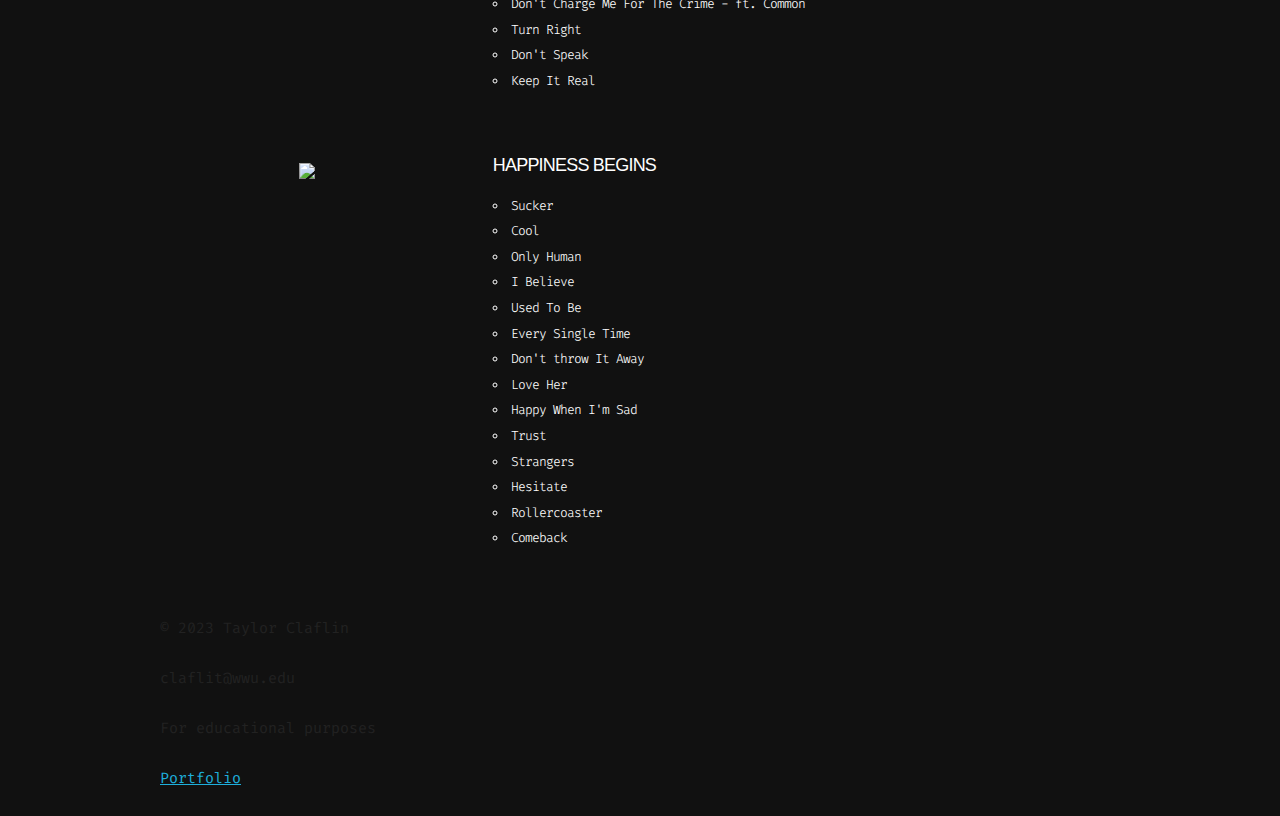
==== commit 46062368: "link update" ====
--- a/Taylor2.html
+++ b/Taylor2.html
@@ -25,18 +25,21 @@
       
     }
     #nick {
+        font-family: 'Fira Code', monospace;
         padding-top: 1em;
         font-size: 40px;
         color: orangered;
     }
 
     #joe {
+        font-family: 'Fira Code', monospace;
         padding-top: 1em;
         font-size: 40px;
         color: blue;
     }
 
     #kevin {
+        font-family: 'Fira Code', monospace;
         padding-top: 1em;
         font-size: 40px;
         color:green;
--- a/stylesheet2.css
+++ b/stylesheet2.css
@@ -14,12 +14,11 @@
 img {
   padding-top: 50px;
   padding-bottom: 50px;
-  align-self: flex-end;
 }
 
 h4 {
   font-size: 20px;
-  font-family: 'Fira Code', monospace;
+  font-family: 'Gill Sans', 'Gill Sans MT', Calibri, 'Trebuchet MS', sans-serif;
 }
 
 .disco {
@@ -120,13 +119,16 @@
   border-color: black; 
   .glow-button:hover 
     color: rgba(255, 255, 255, 1);
-    box-shadow: 0px 5px 1px rgba(255, 255, 255, .4);
+
   }
 
-  img {
-    transition: transform 0.3s ease;
+
+  .zoom {
+    transition: transform 0.3s ease-in-out;
   }
   
-  img:hover {
+ .zoom:hover {
     transform: scale(1.2);
-  }
+ }
+
+ 
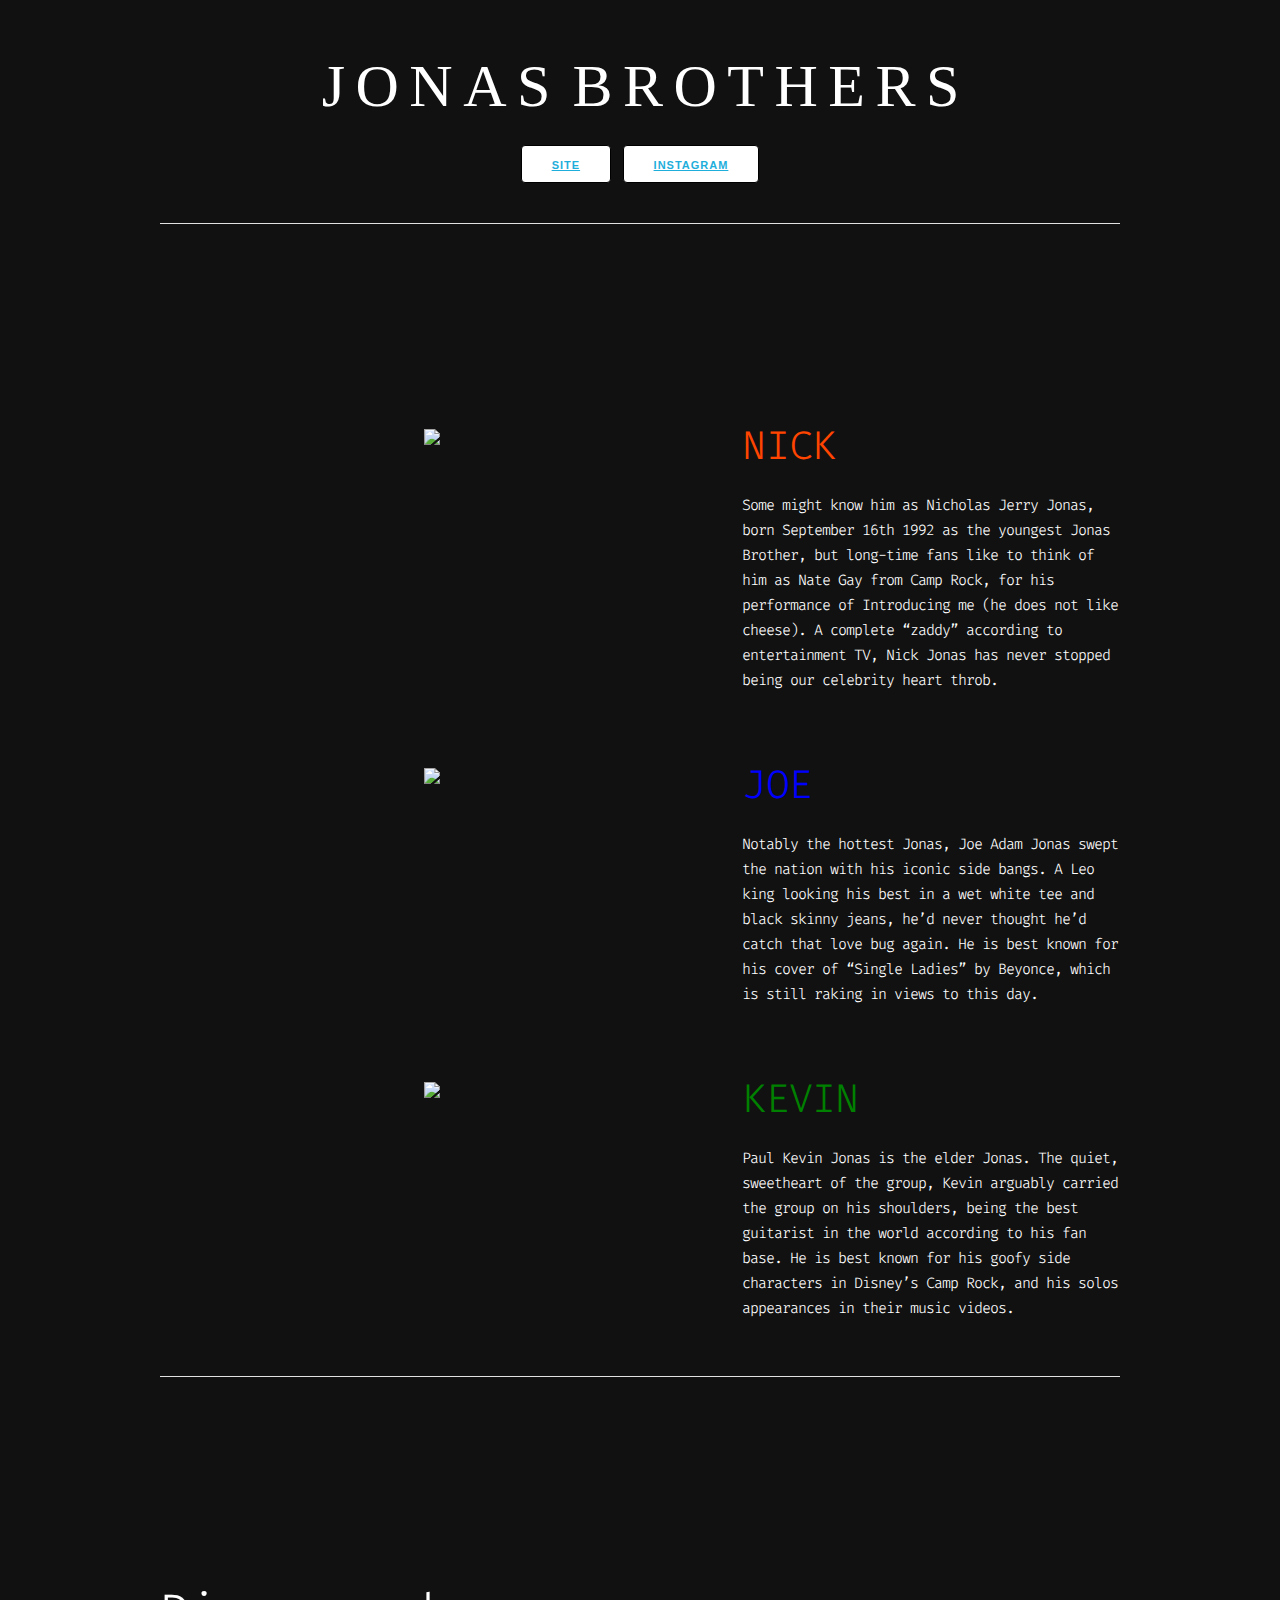
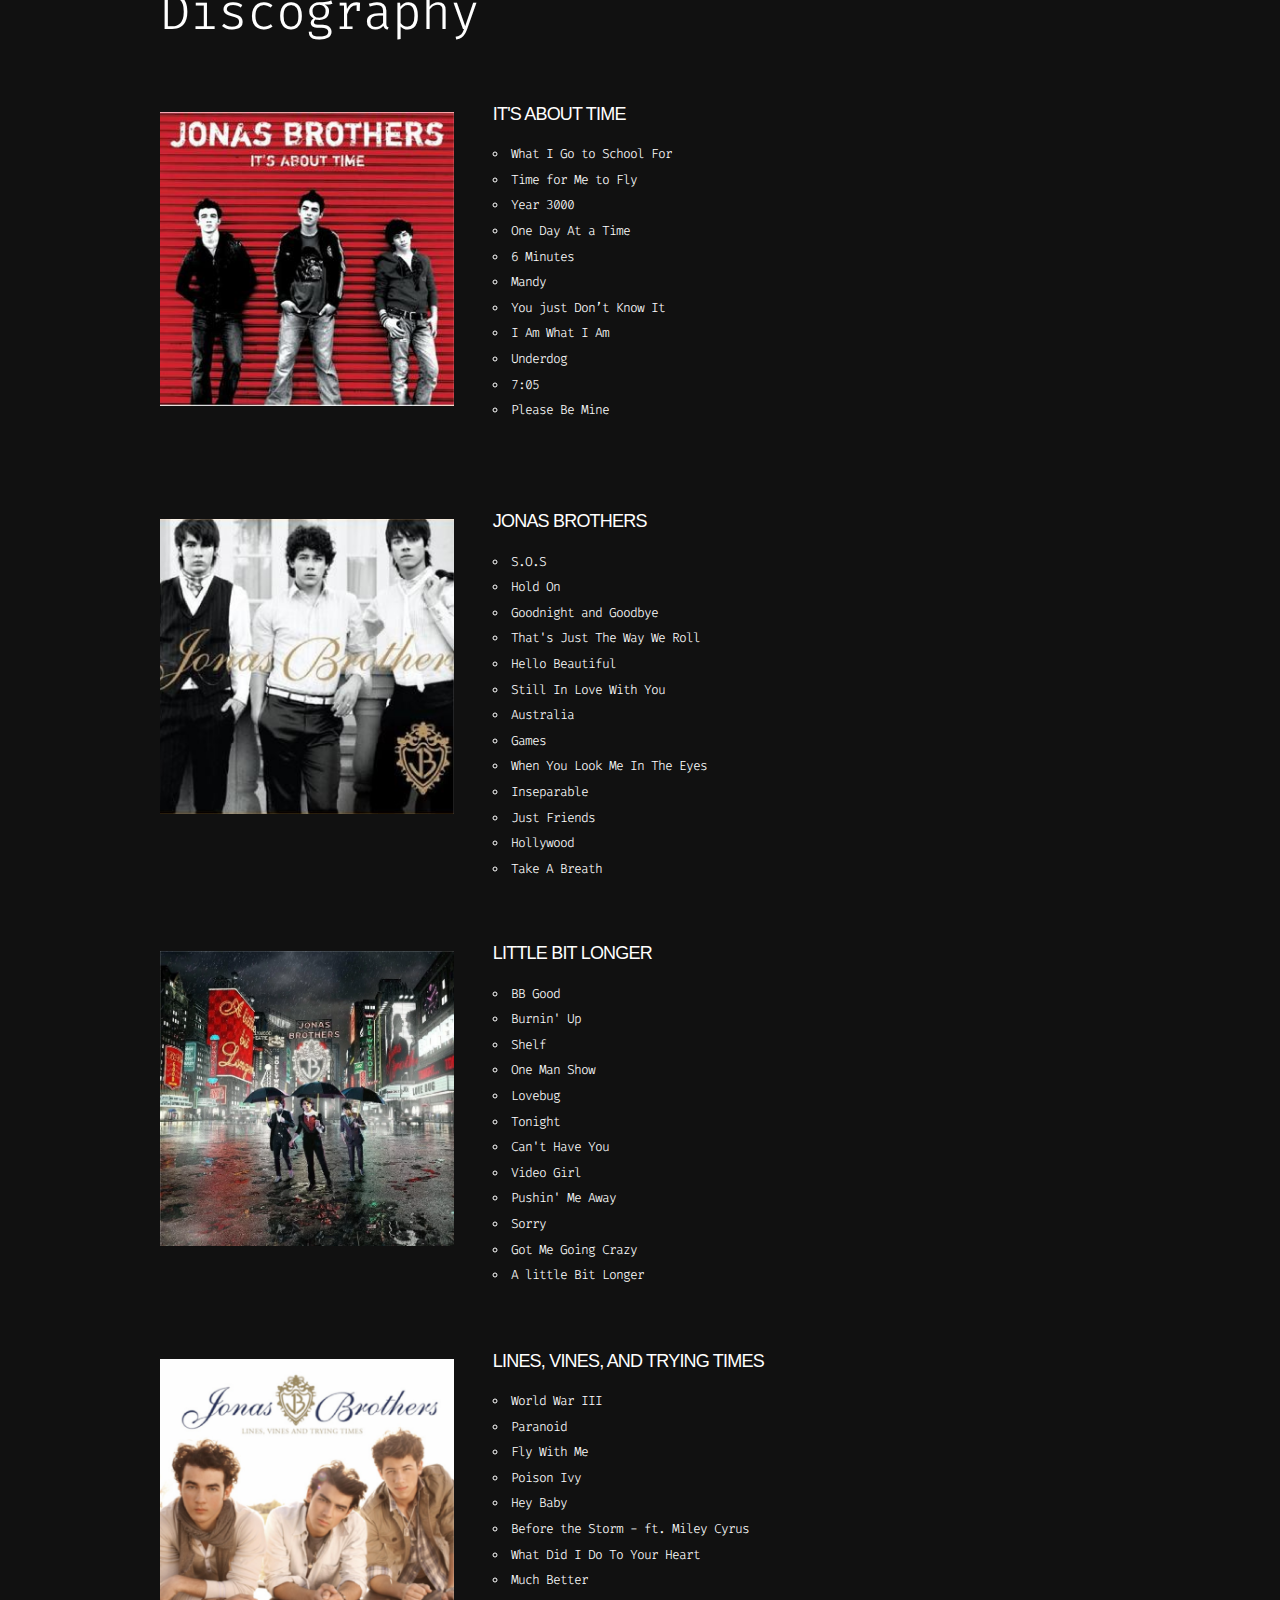
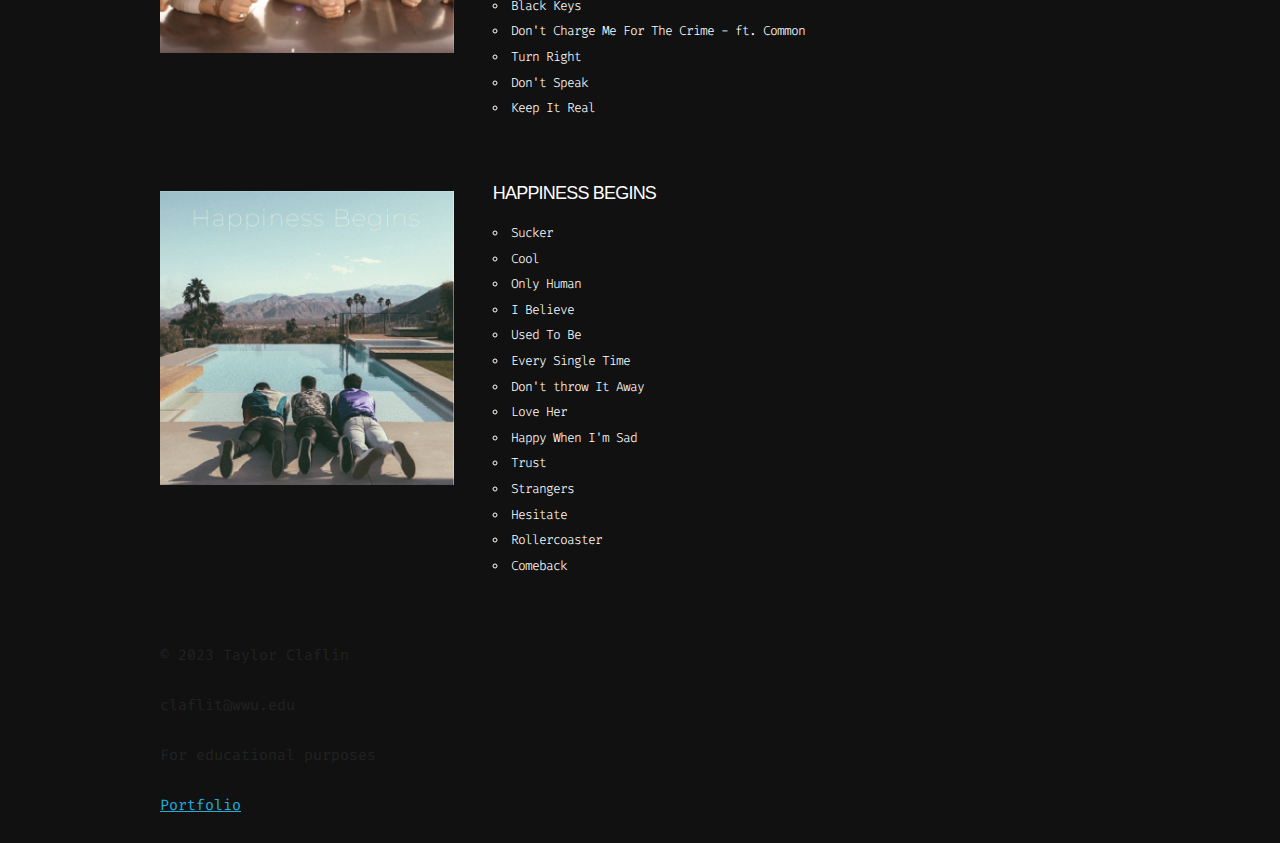
==== commit 8f56d5a7: "Update Taylor2.html" ====
--- a/Taylor2.html
+++ b/Taylor2.html
@@ -90,7 +90,7 @@
 
                <div class="row">
           <div class="seven columns">
-                    <img class="u-full-width border" src="images/Introducing-me.gif"/>
+                    <img class="u-full-width border" src="Images/Introducing-me.gif"/>
                 </div>
                 <div class="five columns">
                     
@@ -106,7 +106,7 @@
 <article>
     <div class="row">
         <div class="seven columns">
-            <img class="u-full-width border" src="images/SIngle-Ladies.gif"/>
+            <img class="u-full-width border" src="Images/SIngle-Ladies.gif"/>
      </div>
      <div class="five columns">
          
@@ -119,7 +119,7 @@
 <article>
     <div class="row">
         <div class="seven columns">
-            <img class ="u-full-width border" src="images/Paranoid.gif"/>
+            <img class ="u-full-width border" src="Images/Paranoid.gif"/>
      </div>
      <div class="five columns">
          
@@ -135,7 +135,7 @@
 
     <div class="row">
         <div class="four columns">
-            <a href="https://open.spotify.com/album/3tnBL4yVKSTaUtjeypEwCe?si=6rwbmS0BReOt3xxQM5sR6A" target="_blank"><img class="u-full-width zoom" src="images/Album Covers-10.png"/></a>
+            <a href="https://open.spotify.com/album/3tnBL4yVKSTaUtjeypEwCe?si=6rwbmS0BReOt3xxQM5sR6A" target="_blank"><img class="u-full-width zoom" src="Images/Album Covers-10.png"/></a>
          </div>
     <div class="five columns">
         <div id="linkone">
@@ -161,7 +161,7 @@
 
 <div class="row">
     <div class="four columns">
-        <a href="https://open.spotify.com/album/4myOCm6FzD9TMdK7Q0Nzx0?si=NFWrlxBmTKCaUQRG7XCTmw" target="_blank"><img class="u-full-width zoom"  src="images/Album Covers-11.png"/></a>
+        <a href="https://open.spotify.com/album/4myOCm6FzD9TMdK7Q0Nzx0?si=NFWrlxBmTKCaUQRG7XCTmw" target="_blank"><img class="u-full-width zoom"  src="Images/Album Covers-11.png"/></a>
      </div>
 <div class="five columns">
     <div id="linkone">
@@ -187,7 +187,7 @@
 
 <div class="row">
     <div class="four columns">
-        <a href="https://open.spotify.com/album/4jcRw4qVurxoZcfIYPKDpz?si=8iBKVml-QLuO2JmKtrXwsQ" target="_blank"><img class="u-full-width zoom" src="images/Album Covers-12.png"/></a>
+        <a href="https://open.spotify.com/album/4jcRw4qVurxoZcfIYPKDpz?si=8iBKVml-QLuO2JmKtrXwsQ" target="_blank"><img class="u-full-width zoom" src="Images/Album Covers-12.png"/></a>
      </div>
 <div class="five columns">
     <div id="linkone">
@@ -213,7 +213,7 @@
 
 <div class="row">
     <div class="four columns">
-        <a href="https://open.spotify.com/album/32m8Yjd3jjG3Dbf7YKTfLn?si=tbUdkhJGRmusXgxDEBuc5w" target="_blank"><img class="u-full-width zoom" src="images/Album Covers-13.png"/></a>
+        <a href="https://open.spotify.com/album/32m8Yjd3jjG3Dbf7YKTfLn?si=tbUdkhJGRmusXgxDEBuc5w" target="_blank"><img class="u-full-width zoom" src="Images/Album Covers-13.png"/></a>
      </div>
 <div class="five columns">
     <div id="linkone">
@@ -239,7 +239,7 @@
 
 <div class="row">
     <div class="four columns">
-        <a href="https://open.spotify.com/album/1Uf67JAtkVWfdydzFFqNF2?si=ktKcXiI3RreAzj_uJLeCvQ" target="_blank"><img class="u-full-width zoom" src="images/Album Covers-14.png"/></a>
+        <a href="https://open.spotify.com/album/1Uf67JAtkVWfdydzFFqNF2?si=ktKcXiI3RreAzj_uJLeCvQ" target="_blank"><img class="u-full-width zoom" src="Images/Album Covers-14.png"/></a>
      </div>
 <div class="five columns">
     <div id="linkone">
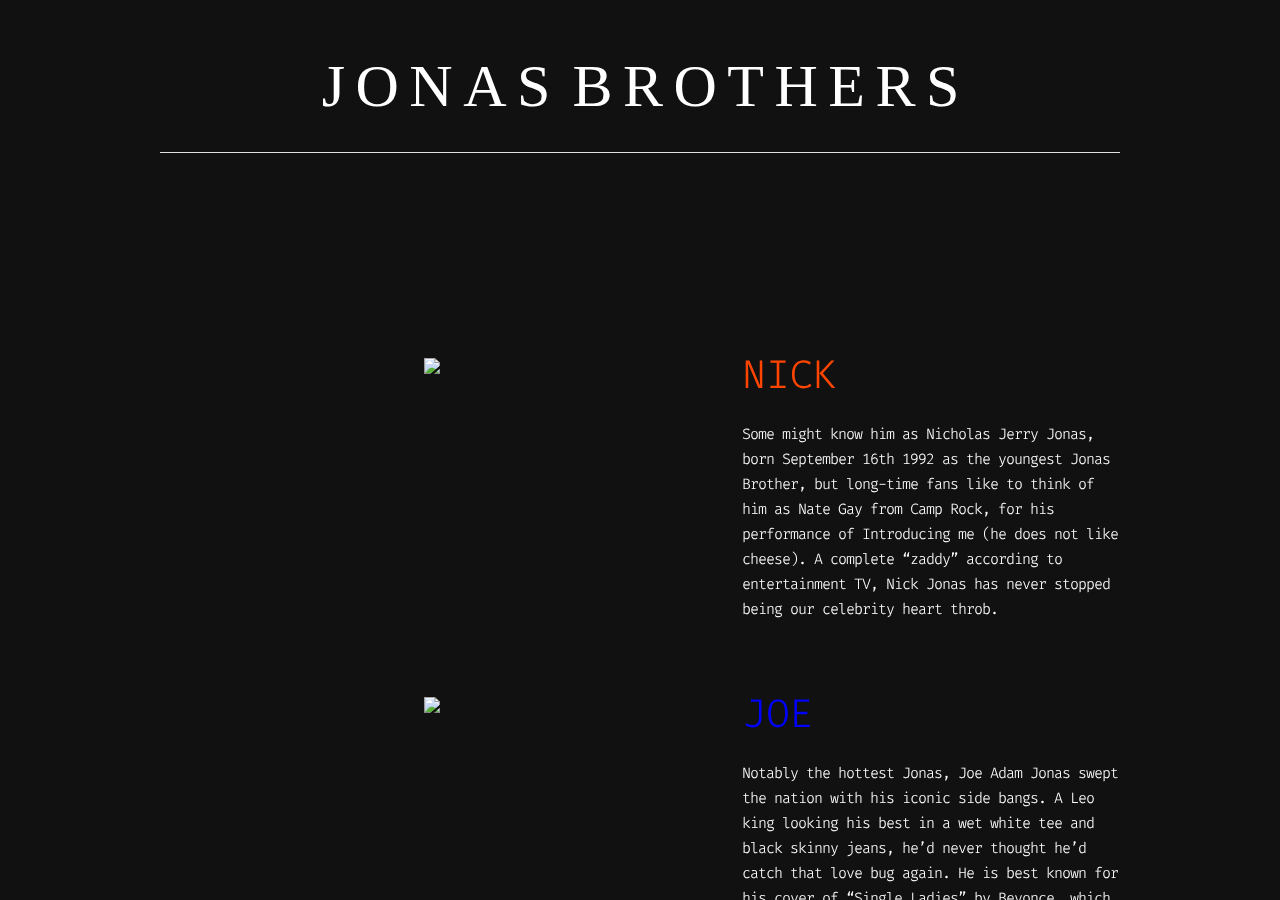
==== commit f1a50061: "Update Taylor2.html" ====
--- a/Taylor2.html
+++ b/Taylor2.html
@@ -26,9 +26,18 @@
     }
     #nick {
         font-family: 'Fira Code', monospace;
-        padding-top: 1em;
         font-size: 40px;
         color: orangered;
+        transition: color 1s;
+        text-align: left;
+        padding-top: 1em;
+    }
+
+
+
+    #nick:hover {
+        color: #fabf61;
+
     }
 
     #joe {
@@ -36,6 +45,11 @@
         padding-top: 1em;
         font-size: 40px;
         color: blue;
+        transition: color 1s;
+    }
+
+    #joe:hover {
+        color: lightblue;
     }
 
     #kevin {
@@ -43,6 +57,11 @@
         padding-top: 1em;
         font-size: 40px;
         color:green;
+        transition: color 1s;
+    }
+
+    #kevin:hover {
+        color: lightgreen;
     }
 
     #linkone {
@@ -53,15 +72,25 @@
         padding-top: 2em;
     }
 
- 
+#two-columns a{
+    size: 5em;
+    color: white;
+    font-family: 'Gill Sans', 'Gill Sans MT', Calibri, 'Trebuchet MS', sans-serif;
+}
+
+
+
+
 
 
     </style>
 
 <body> 
- 
+ <nav>
+
         <div class="container">
-            <div class="rows">        
+            <div class="rows">   
+                 
         <h1> 
             <div class="waviy">
                 <span style="--i:1">J</span>
@@ -79,12 +108,10 @@
                 <span style="--i:12">R</span>
                 <span style="--i:14">S</span>
                </div>
-        <button class="button-primary"> <a href="http://www.https://jonasbrothers.com/">SITE</a></button>
-        <button class="button-primary"> <a href="http://www.https://instagram.com/jonasbrothers/">INSTAGRAM</a></button>
-       
+           
                <hr>
                <br><br>
-          
+            
               
 <article>
 
@@ -94,11 +121,14 @@
                 </div>
                 <div class="five columns">
                     
-                        <h4 id="nick">NICK</h4>
+                    <strong><h4 id="nick">NICK</h4></strong>
+                  
+
                         <p>Some might know him as Nicholas Jerry Jonas, born September 16th 1992
                             as the youngest Jonas Brother, but long-time fans like to think of him as Nate Gay from Camp Rock, for his performance of 
                             Introducing me (he does not like cheese). A complete “zaddy” according to entertainment TV, Nick Jonas has never stopped
-                            being our celebrity heart throb.</p>                    
+                            being our celebrity heart throb.</p>    
+                 
                 </div>
         </div>
 </article>
@@ -110,7 +140,7 @@
      </div>
      <div class="five columns">
          
-             <h4 id="joe">JOE</h4>
+             <strong><h4 id="joe">JOE</h4></strong>
              <p>Notably the hottest Jonas, Joe Adam Jonas swept the nation with his iconic side bangs. A Leo king looking his best in a wet white tee and black skinny jeans, he’d never thought he’d catch that love bug again. He is best known for his cover of “Single Ladies” by Beyonce, which is still raking in views to this day.</p>                    
      </div>
 </div>
@@ -123,8 +153,8 @@
      </div>
      <div class="five columns">
          
-             <h4 id="kevin">KEVIN</h4>
-             <p>Paul Kevin Jonas is the elder Jonas. The quiet, sweetheart of the group, Kevin arguably carried the group on his shoulders, being the best guitarist in the world according to his fan base. He is best known for his goofy side characters in Disney’s Camp Rock, and his solos appearances in their music videos.</p>                    
+             <strong><h4 id="kevin">KEVIN</h4></strong>
+             <p>Paul Kevin Jonas is the elder Jonas. The quiet, sweetheart of the group, Kevin arguably carried the group on his shoulders, being the best guitarist in the world according to his fan base. He is best known for his goofy side characters in Disney’s Camp Rock, and his solo appearances in their music videos.</p>                    
      </div>
 </div>
 </article>
@@ -264,6 +294,7 @@
 </div>          
 </div>
 
+
 </div>
 </article>
 
